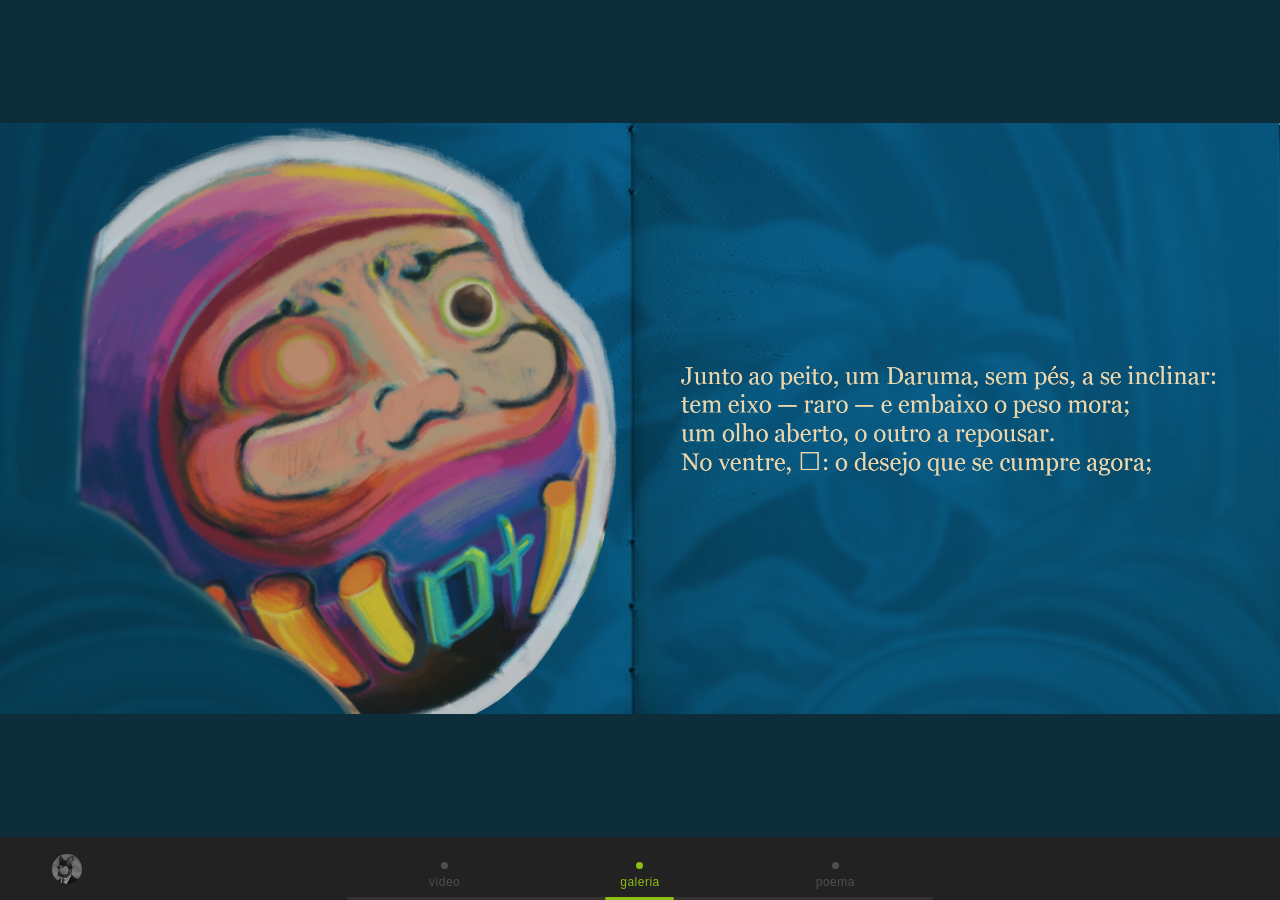
==== galeria.html @ b9b59069 "fix: corrige tamanho e rotação dos slides inteiro (frente e verso) na galeria Co-authored-by: Copilo" ====
<!DOCTYPE html>
<html lang="pt-BR">
<head>
  <meta charset="UTF-8">
  <meta name="viewport" content="width=device-width, initial-scale=1, viewport-fit=cover">
  <meta http-equiv="Content-Security-Policy"
        content="default-src 'self';
                 script-src 'self';
                 style-src 'self' https://fonts.googleapis.com;
                 font-src https://fonts.gstatic.com;
                 img-src 'self' data:;
                 frame-src https://player.vimeo.com;
                 connect-src 'none';">
  <link rel="preconnect" href="https://fonts.googleapis.com">
  <link rel="preconnect" href="https://fonts.gstatic.com" crossorigin>
  <link href="https://fonts.googleapis.com/css2?family=EB+Garamond:ital,wght@0,400;0,600;1,400&family=Inter&family=Istok+Web&display=swap" rel="stylesheet">
  <link rel="stylesheet" href="css/style.css">
  <title>galeria — follow.white.rabbit</title>
  <meta property="og:type" content="website">
  <meta property="og:site_name" content="follow.white.rabbit">
  <meta property="og:title" content="follow.white.rabbit">
  <meta property="og:description" content="Tatuagens de Dyogo Viana — @follow.white.rabbit">
  <meta property="og:url" content="https://dyogoviana.github.io/follow.white.rabbit/">
  <meta property="og:image" content="https://dyogoviana.github.io/follow.white.rabbit/assets/img/logo-coelho.png">
  <meta property="og:image:alt" content="Logo follow.white.rabbit">
  <meta name="twitter:card" content="summary">
  <meta name="twitter:title" content="follow.white.rabbit">
  <meta name="twitter:description" content="Tatuagens de Dyogo Viana — @follow.white.rabbit">
  <meta name="twitter:image" content="https://dyogoviana.github.io/follow.white.rabbit/assets/img/logo-coelho.png">
</head>
<body data-page="galeria">
  <nav id="bottombar" aria-label="Navegação principal">
    <a class="nav-logo" href="index.html" aria-label="Início — follow.white.rabbit">
      <img src="assets/img/logo-coelho.png" alt="" width="30" height="30">
    </a>
    <ul class="nav-menu">
      <li class="nav-item" data-page="video"><a href="video.html" aria-label="Ir para vídeo"><span class="dot" aria-hidden="true"></span><span class="label">video</span></a></li>
      <li class="nav-item" data-page="galeria"><a href="galeria.html" aria-label="Ir para galeria"><span class="dot" aria-hidden="true"></span><span class="label">galeria</span></a></li>
      <li class="nav-item" data-page="poema"><a href="poema.html" aria-label="Ir para poema"><span class="dot" aria-hidden="true"></span><span class="label">poema</span></a></li>
    </ul>
    <div class="nav-rail" aria-hidden="true"><div class="nav-thumb" id="navThumb"></div></div>
  </nav>

  <main>
    <div class="gallery-carousel" id="galleryCarousel" role="region" aria-label="Galeria de imagens" aria-live="polite">
      <figure class="gallery-slide" aria-label="Imagem 1 de 9">
        <img class="gallery-img" src="assets/img/2-Daruma.png" alt="Daruma — tattoo por Dyogo Viana" loading="eager" width="900" height="1200" decoding="async" draggable="false">
        <figcaption class="gallery-text sr-only">
          <p>Junto ao peito, um Daruma, sem pés, a se inclinar:<br>tem eixo — raro — e embaixo o peso mora;<br>um olho aberto, o outro a repousar.<br>No ventre, 叶: o desejo que se cumpre agora;</p>
        </figcaption>
      </figure>

      <figure class="gallery-slide" aria-label="Imagem 2 de 9">
        <img class="gallery-img" src="assets/img/3-Mar.png" alt="Mar — tattoo por Dyogo Viana" loading="lazy" width="900" height="1200" decoding="async" draggable="false">
        <figcaption class="gallery-text sr-only">
          <p>debaixo, o mar faz de cada gesto uma espiral,<br>
          e nada é à toa, mesmo sem saber a hora.<br>
          Há desenho no que ninguém decifrou, e é sinal;<br>
          o futuro, que não controlo, atravesso, leve,<br>
          e o mar segue inteiro, sereno e natural.</p>
        </figcaption>
      </figure>

      <figure class="gallery-slide" aria-label="Imagem 3 de 9">
        <img class="gallery-img" src="assets/img/4-Arabescos.png" alt="Arabescos — tattoo por Dyogo Viana" loading="lazy" width="900" height="1200" decoding="async" draggable="false">
        <figcaption class="gallery-text sr-only">
          <p>Em volta, duas notas num arabesco breve:<br>
          duas cores, uma forma, e o compasso — meu — se expressa;<br>
          juntas, o que bate no peito, em curva, se escreve.</p>
        </figcaption>
      </figure>

      <figure class="gallery-slide" aria-label="Imagem 4 de 9">
        <img class="gallery-img" src="assets/img/5-Fio_da_Ariadne.png" alt="Fio da Ariadne — tattoo por Dyogo Viana" loading="lazy" width="900" height="1200" decoding="async" draggable="false">
        <figcaption class="gallery-text sr-only">
          <p>Na base, ouro em círculos dentro de círculos; o fio começa,<br>
          dá voltas, segue até a luz, só o próximo metro alcança;<br>
          o metro basta, e o resto vem sem pressa.</p>
        </figcaption>
      </figure>

      <figure class="gallery-slide" aria-label="Imagem 5 de 9">
        <img class="gallery-img" src="assets/img/6-Flor.png" alt="Flor — tattoo por Dyogo Viana" loading="lazy" width="900" height="1200" decoding="async" draggable="false">
        <figcaption class="gallery-text sr-only">
          <p>Do lado de fora, onde o dia chega primeiro, a flor avança:<br>
          setembro: primavera — e tudo abre para o dia,<br>
          e a estação é minha, e é só esperança.</p>
        </figcaption>
      </figure>

      <figure class="gallery-slide" aria-label="Imagem 6 de 9">
        <img class="gallery-img" src="assets/img/7-Luz.png" alt="Luz — tattoo por Dyogo Viana" loading="lazy" width="900" height="1200" decoding="async" draggable="false">
        <figcaption class="gallery-text sr-only">
          <p>A luz não some: fica pequena, e é ela que me guia;<br>
          num lado, noite e um ponto aceso; no outro, o céu aberto;<br>
          os dois juntos, e a mesma luz, acesa por si, em harmonia.</p>
        </figcaption>
      </figure>

      <figure class="gallery-slide" aria-label="Imagem 7 de 9">
        <img class="gallery-img" src="assets/img/8-Circulo.png" alt="Círculo — tattoo por Dyogo Viana" loading="lazy" width="900" height="1200" decoding="async" draggable="false">
        <figcaption class="gallery-text sr-only">
          <p>Por inteiro, o braço é um círculo, e o que desce sobe, por certo;<br>
          sem começo, sem ponta, a curva que se fecha em si:<br>
          nada falta, nada sobra, e tudo soa em concerto.<br>
          E, de volta ao começo, estou aqui.</p>
        </figcaption>
      </figure>

      <figure class="gallery-slide gallery-slide--rot" aria-label="Imagem 8 de 9">
        <img class="gallery-img" src="assets/img/9 - inteiro-frente.png"
             alt="Inteiro — frente — tattoo por Dyogo Viana" loading="lazy" width="1125" height="2436"
             decoding="async" draggable="false">
      </figure>
      <figure class="gallery-slide gallery-slide--rot" aria-label="Imagem 9 de 9">
        <img class="gallery-img" src="assets/img/10 - inteiro-verso.png"
             alt="Inteiro — verso — tattoo por Dyogo Viana" loading="lazy" width="1125" height="2436"
             decoding="async" draggable="false">
      </figure>

    </div>
  </main>

  <script src="js/main.js"></script>
</body>
</html>
---- css/style.css ----
/* ─── TOKENS ─────────────────────────────────────────────────────────────── */
:root {
  --c-bg-light: #D9D9D9;
  --c-bg-dark: #222222;
  --c-title: #18191A;
  --c-nav-label: #4F4F4F;
  --c-nav-rail: #353233;
  --c-poem-hero: #F0E7E2;
  --c-poem-mid: #828282;
  --c-poem-far: #BDBDBD;
  --c-watermark: rgba(189, 189, 189, 0.42);
  --c-galeria-accent: #8BBF12;
  --c-galeria-bg: #D9D9D9;
  --nav-h: 63px;

  --font-ui: 'Istok Web', sans-serif;
  --font-nav: 'Inter', sans-serif;
  --font-poem: 'EB Garamond', Georgia, serif;

  --title-size: clamp(28px, 6vw, 64px);
  --touch-min: 44px;
  --transition: 0.25s ease;
}

/* ─── RESET ─────────────────────────────────────────────────────────────── */
*, *::before, *::after {
  box-sizing: border-box;
  margin: 0;
  padding: 0;
}

html, body {
  height: 100%;
  overflow: hidden;
}

body {
  display: block;
  font-family: var(--font-ui);
  background: var(--c-bg-light);
  padding-left: env(safe-area-inset-left, 0px);
  padding-right: env(safe-area-inset-right, 0px);
}

img {
  max-width: 100%;
  display: block;
}

main {
  position: fixed;
  inset: 0 0 var(--nav-h) 0;
  overflow: hidden;
}

#bottombar {
  position: fixed;
  left: 0;
  right: 0;
  bottom: 0;
  height: var(--nav-h);
  display: flex;
  flex-direction: column;
  justify-content: flex-end;
  z-index: 10;
  background: transparent;
  padding-bottom: env(safe-area-inset-bottom, 0px);
}

.nav-logo {
  position: absolute;
  left: 0;
  top: 0;
  bottom: 0;
  width: clamp(64px, 15.6vw, 133px);
  display: flex;
  align-items: center;
  justify-content: center;
  min-width: var(--touch-min);
  min-height: var(--touch-min);
  text-decoration: none;
  z-index: 2;
  overflow: hidden;
}

.nav-logo img {
  width: 30px;
  height: 30px;
  display: block;
  border-radius: 50%;
  filter: grayscale(1) opacity(0.55);
  transition: filter var(--transition), opacity var(--transition), transform var(--transition);
}

.nav-logo:hover img,
.nav-logo:focus-visible img,
.nav-logo:active img {
  filter: none;
  opacity: 1;
}

.nav-menu {
  list-style: none;
  display: flex;
  flex-direction: row;
  justify-content: space-around;
  align-items: flex-end;
  width: 586px;
  max-width: calc(100% - 2 * clamp(64px, 15.6vw, 133px));
  margin: 0 auto;
  padding: 0;
  flex: 1;
}

.nav-item {
  flex: 1 1 0;
}

.nav-item a,
.nav-item a:link,
.nav-item a:visited {
  display: flex;
  flex-direction: column;
  align-items: center;
  justify-content: flex-end;
  gap: 6px;
  min-height: var(--touch-min);
  min-width: var(--touch-min);
  text-decoration: none;
  color: #4F4F4F;
  padding: 8px 12px;
  transition: opacity var(--transition), color var(--transition);
}

.nav-item a:active {
  opacity: 0.6;
}

.nav-item.active a,
.nav-item.active a:visited {
  color: #8BBF12;
}

@media (hover: hover) {
  .nav-item a:hover {
    opacity: 0.75;
  }
}

.nav-item .label {
  font-family: var(--font-nav);
  font-size: 12px;
  color: #4F4F4F;
  font-weight: 400;
  letter-spacing: 0.04em;
  white-space: nowrap;
  writing-mode: horizontal-tb;
  transform: none;
}

.nav-item.active .label {
  color: #8BBF12;
  font-weight: 400;
}

.nav-item .dot {
  width: 7px;
  height: 7px;
  border-radius: 50%;
  background: #4F4F4F;
  transition: background var(--transition);
}

.nav-item.active .dot {
  background: #8BBF12;
}

.nav-item a:hover .dot,
.nav-item a:focus-visible .dot {
  background: #8BBF12;
}

.nav-item a:hover .label,
.nav-item a:focus-visible .label {
  color: #8BBF12;
}

.nav-item .dot,
.nav-item .label {
  transition: none;
}

.nav-logo:hover img,
.nav-logo:focus-visible img {
  filter: none;
  transform: scale(1.06);
}

.nav-rail {
  position: relative;
  width: 586px;
  max-width: 100%;
  height: 3px;
  background: #353233;
  border-radius: 50px;
  margin: 0 auto;
}

.nav-thumb {
  position: absolute;
  top: 0;
  left: 0;
  height: 3px;
  width: 69px;
  background: #8BBF12;
  border-radius: 50px;
  transition: transform var(--transition), opacity var(--transition);
  will-change: transform;
}

body[data-page="home"] .nav-thumb {
  opacity: 0;
}

.sr-only {
  position: absolute;
  width: 1px;
  height: 1px;
  padding: 0;
  margin: -1px;
  overflow: hidden;
  clip: rect(0 0 0 0);
  clip-path: inset(50%);
  white-space: nowrap;
  border: 0;
}

:focus-visible {
  outline: 2px solid #8BBF12;
  outline-offset: 2px;
}

body[data-page="home"] #bottombar {
  background: #D9D9D9;
}

body[data-page="video"] #bottombar,
body[data-page="galeria"] #bottombar,
body[data-page="poema"] #bottombar {
  background: #222222;
}

/* ─── HOME ───────────────────────────────────────────────────────────────── */
body[data-page="home"] {
  background: var(--c-bg-light);
}

body[data-page="home"] main {
  display: flex;
  align-items: center;
  justify-content: center;
  background: var(--c-bg-light);
}

.home-watermark {
  position: absolute;
  font-family: var(--font-ui);
  font-size: clamp(120px, 30vw, 260px);
  line-height: 1;
  color: var(--c-watermark);
  user-select: none;
  pointer-events: none;
  z-index: 0;
}

.home-title-wrap {
  position: relative;
  z-index: 1;
  margin: 0;
  font: inherit;
}

.home-title {
  display: inline-block;
  font-family: var(--font-ui);
  font-size: var(--title-size);
  color: var(--c-title);
  text-align: center;
  text-decoration: none;
  z-index: 1;
}

/* ─── VIDEO ──────────────────────────────────────────────────────────────── */
body[data-page="video"] {
  background: #000000;
}

body[data-page="video"] main {
  background: #000000;
  padding: 0;
  overflow: hidden;
}

.video-wrapper {
  position: absolute;
  inset: 0;
  background: #000000;
  overflow: hidden;
}

.video-wrapper iframe {
  position: absolute;
  top: 50%;
  left: 50%;
  transform: translate(-50%, -50%);
  border: 0;
  background: #000000;
}

/* ─── GALERIA ────────────────────────────────────────────────────────────── */
body[data-page="galeria"] {
  background: #0E2D3A;
  height: 100dvh;
  overflow: hidden;
}

body[data-page="galeria"] main {
  background: #0E2D3A;
  height: calc(100dvh - var(--nav-h));
  overflow: hidden;
  padding: 0;
}

.gallery-carousel {
  display: flex;
  width: 100%;
  height: 100%;
  overflow-x: auto;
  scroll-snap-type: x mandatory;
  -webkit-overflow-scrolling: touch;
  touch-action: pan-x;
  scrollbar-width: none;
}

.gallery-carousel::-webkit-scrollbar {
  display: none;
}

.gallery-slide {
  display: flex;
  align-items: center;
  justify-content: center;
  flex: 0 0 100%;
  width: 100%;
  height: 100%;
  scroll-snap-align: start;
  scroll-snap-stop: always;
  background: #0E2D3A;
}

.gallery-slide--rot {
  background: #064A6F;
  overflow: hidden;
}

.gallery-slide--rot .gallery-img {
  transform: rotate(90deg);
}

.gallery-img {
  max-width: 100%;
  max-height: 100%;
  width: auto;
  height: auto;
  object-fit: contain;
  display: block;
  -webkit-touch-callout: none;
  user-select: none;
  -webkit-user-select: none;
}

@media (orientation: landscape) {
  .gallery-slide--rot .gallery-img {
    max-width: none;
    max-height: none;
    object-fit: contain;
  }
}

@media (orientation: portrait) {
  body[data-page="galeria"].allow-portrait .gallery-slide--rot .gallery-img {
    max-width: 100%;
    max-height: 100%;
    object-fit: contain;
  }
}

body[data-page="galeria"] .gallery-text {
  position: absolute;
  width: 1px;
  height: 1px;
  padding: 0;
  margin: -1px;
  overflow: hidden;
  clip: rect(0 0 0 0);
  clip-path: inset(50%);
  white-space: nowrap;
  border: 0;
}

.gallery-text p {
  margin: 0;
}

/* ─── POEMA ──────────────────────────────────────────────────────────────── */
body[data-page="poema"] {
  background: #333333;
}

body[data-page="poema"] main {
  bottom: 0;
}

.poem-scroll {
  width: 100%;
  height: 100vh;
  min-height: 100vh;
  height: 100dvh;
  min-height: 100dvh;
  overflow-y: scroll;
  -webkit-overflow-scrolling: touch;
  touch-action: pan-y;
  overscroll-behavior-y: contain;
  scrollbar-width: none;
}

.poem-scroll::-webkit-scrollbar {
  display: none;
}

.poem-inner {
  display: flex;
  flex-direction: column;
  align-items: center;
  padding: 40vh clamp(1rem, 5vw, 3rem) 4rem;
  padding-top: 40dvh;
  gap: clamp(2rem, 6vh, 5rem);
}

.strophe {
  font-family: var(--font-poem);
  text-align: center;
  color: var(--c-poem-far);
  font-size: 7px;
  line-height: 1.55;
  max-width: min(560px, calc(100vw - 2rem));
  white-space: pre-wrap;
  transition: font-size 0.2s ease, color 0.2s ease;
  will-change: font-size, color;
}

.poem-inner > .strophe:last-of-type {
  background: #333333;
}

.poem-finale {
  display: flex;
  flex-direction: column;
  align-items: center;
  width: 100vw;
  margin-inline: calc(50% - 50vw);
  padding: clamp(2rem, 8vh, 6rem) 1rem;
  gap: clamp(2rem, 6vh, 5rem);
  padding-bottom: calc(63px + 2rem);
  background: transparent;
}

.finale-media {
  display: flex;
  flex-direction: row;
  width: 100%;
  background: #0E2D3A;
}

.finale-media img {
  flex: 1 1 50%;
  width: 50%;
  height: 70dvh;
  object-fit: contain;
  display: block;
}

.share-btn {
  min-width: var(--touch-min);
  min-height: var(--touch-min);
  padding: 0.75rem 1.25rem;
  border: 1px solid var(--c-poem-far);
  border-radius: 999px;
  background: transparent;
  color: var(--c-poem-hero);
  font: inherit;
  cursor: pointer;
  margin-top: clamp(3rem, 12vh, 8rem);
  margin-bottom: calc(env(safe-area-inset-bottom, 0px) + 10px);
  opacity: 0;
  transform: translateY(8px);
  transition: opacity 0.25s ease, transform 0.25s ease;
}

.share-btn.is-revealed,
.share-btn:focus-visible {
  opacity: 1;
  transform: translateY(0);
}

@media (max-width: 480px) {
  .nav-item a,
  .nav-item a:link,
  .nav-item a:visited {
    gap: 4px;
    padding: 6px clamp(2px, 1vw, 6px);
  }

  .nav-item .label {
    font-size: clamp(10px, 3vw, 12px);
  }
}

@media (orientation: portrait) {
  body[data-page="galeria"]:not(.allow-portrait) {
    position: fixed;
    top: 0;
    left: 0;
    width: 100vh;
    height: 100vw;
    transform-origin: top left;
    transform: rotate(90deg) translateY(-100%);
    overflow: hidden;
  }

  body[data-page="galeria"].allow-portrait {
    position: static;
    width: auto;
    height: auto;
    transform: none;
    overflow: visible;
  }

  body[data-page="galeria"].allow-portrait .gallery-slide--rot .gallery-img {
    transform: none;
  }

  .finale-media {
    flex-direction: column;
  }

  .finale-media img {
    width: 100%;
    height: 60dvh;
  }
}

.share-btn:hover,
.share-btn:focus-visible {
  background: #8BBF12;
  border-color: #8BBF12;
  color: #18191A;
}

@media (prefers-reduced-motion: reduce) {
  *, *::before, *::after {
    transition-duration: 0.01ms !important;
    animation-duration: 0.01ms !important;
    animation-iteration-count: 1 !important;
    scroll-behavior: auto !important;
  }
}
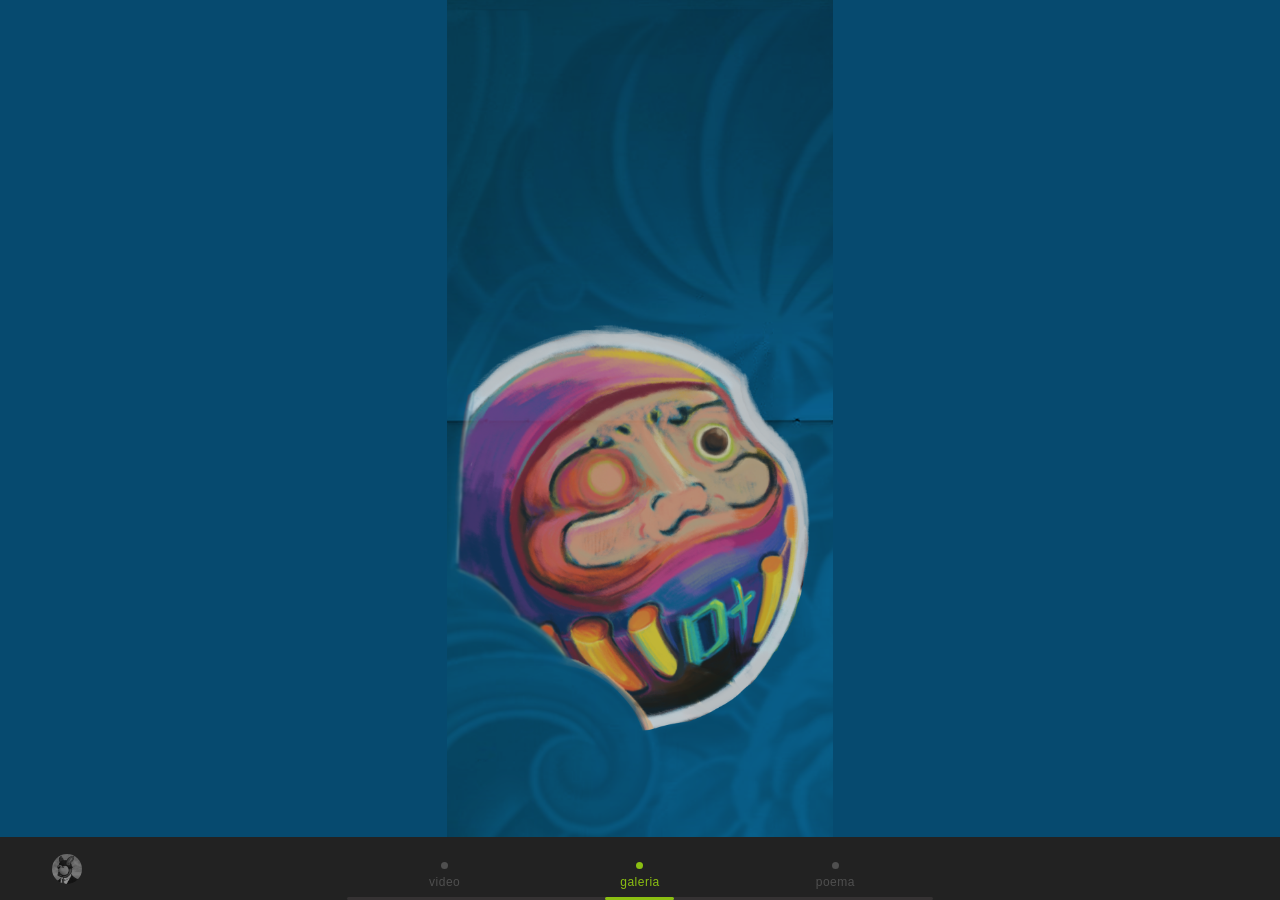
==== commit 61ed3096: "galeria v2: novos nomes de imagem, slide 10, nav consistente Co-authored-by: Copilot <223556219+Copi" ====
--- a/galeria.html
+++ b/galeria.html
@@ -43,15 +43,15 @@
 
   <main>
     <div class="gallery-carousel" id="galleryCarousel" role="region" aria-label="Galeria de imagens" aria-live="polite">
-      <figure class="gallery-slide" aria-label="Imagem 1 de 9">
-        <img class="gallery-img" src="assets/img/2-Daruma.png" alt="Daruma — tattoo por Dyogo Viana" loading="eager" width="900" height="1200" decoding="async" draggable="false">
+      <figure class="gallery-slide" aria-label="Imagem 1 de 10">
+        <img class="gallery-img" src="assets/img/01 - Daruma.png" alt="Daruma — tattoo por Dyogo Viana" loading="eager" width="900" height="1200" decoding="async" draggable="false">
         <figcaption class="gallery-text sr-only">
           <p>Junto ao peito, um Daruma, sem pés, a se inclinar:<br>tem eixo — raro — e embaixo o peso mora;<br>um olho aberto, o outro a repousar.<br>No ventre, 叶: o desejo que se cumpre agora;</p>
         </figcaption>
       </figure>
 
-      <figure class="gallery-slide" aria-label="Imagem 2 de 9">
-        <img class="gallery-img" src="assets/img/3-Mar.png" alt="Mar — tattoo por Dyogo Viana" loading="lazy" width="900" height="1200" decoding="async" draggable="false">
+      <figure class="gallery-slide" aria-label="Imagem 2 de 10">
+        <img class="gallery-img" src="assets/img/02 - Mar.png" alt="Mar — tattoo por Dyogo Viana" loading="lazy" width="900" height="1200" decoding="async" draggable="false">
         <figcaption class="gallery-text sr-only">
           <p>debaixo, o mar faz de cada gesto uma espiral,<br>
           e nada é à toa, mesmo sem saber a hora.<br>
@@ -61,8 +61,8 @@
         </figcaption>
       </figure>
 
-      <figure class="gallery-slide" aria-label="Imagem 3 de 9">
-        <img class="gallery-img" src="assets/img/4-Arabescos.png" alt="Arabescos — tattoo por Dyogo Viana" loading="lazy" width="900" height="1200" decoding="async" draggable="false">
+      <figure class="gallery-slide" aria-label="Imagem 3 de 10">
+        <img class="gallery-img" src="assets/img/03 - notas.png" alt="Notas — tattoo por Dyogo Viana" loading="lazy" width="900" height="1200" decoding="async" draggable="false">
         <figcaption class="gallery-text sr-only">
           <p>Em volta, duas notas num arabesco breve:<br>
           duas cores, uma forma, e o compasso — meu — se expressa;<br>
@@ -70,8 +70,8 @@
         </figcaption>
       </figure>
 
-      <figure class="gallery-slide" aria-label="Imagem 4 de 9">
-        <img class="gallery-img" src="assets/img/5-Fio_da_Ariadne.png" alt="Fio da Ariadne — tattoo por Dyogo Viana" loading="lazy" width="900" height="1200" decoding="async" draggable="false">
+      <figure class="gallery-slide" aria-label="Imagem 4 de 10">
+        <img class="gallery-img" src="assets/img/04 - Fio da Ariadne_.png" alt="Fio da Ariadne — tattoo por Dyogo Viana" loading="lazy" width="900" height="1200" decoding="async" draggable="false">
         <figcaption class="gallery-text sr-only">
           <p>Na base, ouro em círculos dentro de círculos; o fio começa,<br>
           dá voltas, segue até a luz, só o próximo metro alcança;<br>
@@ -79,8 +79,8 @@
         </figcaption>
       </figure>
 
-      <figure class="gallery-slide" aria-label="Imagem 5 de 9">
-        <img class="gallery-img" src="assets/img/6-Flor.png" alt="Flor — tattoo por Dyogo Viana" loading="lazy" width="900" height="1200" decoding="async" draggable="false">
+      <figure class="gallery-slide" aria-label="Imagem 5 de 10">
+        <img class="gallery-img" src="assets/img/05 - Flor.png" alt="Flor — tattoo por Dyogo Viana" loading="lazy" width="900" height="1200" decoding="async" draggable="false">
         <figcaption class="gallery-text sr-only">
           <p>Do lado de fora, onde o dia chega primeiro, a flor avança:<br>
           setembro: primavera — e tudo abre para o dia,<br>
@@ -88,8 +88,8 @@
         </figcaption>
       </figure>
 
-      <figure class="gallery-slide" aria-label="Imagem 6 de 9">
-        <img class="gallery-img" src="assets/img/7-Luz.png" alt="Luz — tattoo por Dyogo Viana" loading="lazy" width="900" height="1200" decoding="async" draggable="false">
+      <figure class="gallery-slide" aria-label="Imagem 6 de 10">
+        <img class="gallery-img" src="assets/img/06 - Luz.png" alt="Luz — tattoo por Dyogo Viana" loading="lazy" width="900" height="1200" decoding="async" draggable="false">
         <figcaption class="gallery-text sr-only">
           <p>A luz não some: fica pequena, e é ela que me guia;<br>
           num lado, noite e um ponto aceso; no outro, o céu aberto;<br>
@@ -97,8 +97,8 @@
         </figcaption>
       </figure>
 
-      <figure class="gallery-slide" aria-label="Imagem 7 de 9">
-        <img class="gallery-img" src="assets/img/8-Circulo.png" alt="Círculo — tattoo por Dyogo Viana" loading="lazy" width="900" height="1200" decoding="async" draggable="false">
+      <figure class="gallery-slide" aria-label="Imagem 7 de 10">
+        <img class="gallery-img" src="assets/img/07 - circulo.png" alt="Círculo — tattoo por Dyogo Viana" loading="lazy" width="900" height="1200" decoding="async" draggable="false">
         <figcaption class="gallery-text sr-only">
           <p>Por inteiro, o braço é um círculo, e o que desce sobe, por certo;<br>
           sem começo, sem ponta, a curva que se fecha em si:<br>
@@ -107,14 +107,20 @@
         </figcaption>
       </figure>
 
-      <figure class="gallery-slide gallery-slide--rot" aria-label="Imagem 8 de 9">
-        <img class="gallery-img" src="assets/img/9 - inteiro-frente.png"
+      <figure class="gallery-slide gallery-slide--rot" aria-label="Imagem 8 de 10">
+        <img class="gallery-img" src="assets/img/08 - imagem frente.png"
              alt="Inteiro — frente — tattoo por Dyogo Viana" loading="lazy" width="1125" height="2436"
              decoding="async" draggable="false">
       </figure>
-      <figure class="gallery-slide gallery-slide--rot" aria-label="Imagem 9 de 9">
-        <img class="gallery-img" src="assets/img/10 - inteiro-verso.png"
+      <figure class="gallery-slide gallery-slide--rot" aria-label="Imagem 9 de 10">
+        <img class="gallery-img" src="assets/img/09 - imagem verso.png"
              alt="Inteiro — verso — tattoo por Dyogo Viana" loading="lazy" width="1125" height="2436"
+             decoding="async" draggable="false">
+      </figure>
+
+      <figure class="gallery-slide" aria-label="Imagem 10 de 10">
+        <img class="gallery-img" src="assets/img/ultima_imagem.png"
+             alt="Última imagem — tattoo por Dyogo Viana" loading="lazy" width="1125" height="2436"
              decoding="async" draggable="false">
       </figure>
 
--- a/css/style.css
+++ b/css/style.css
@@ -319,13 +319,13 @@
 
 /* ─── GALERIA ────────────────────────────────────────────────────────────── */
 body[data-page="galeria"] {
-  background: #0E2D3A;
+  background: #064A6F;
   height: 100dvh;
   overflow: hidden;
 }
 
 body[data-page="galeria"] main {
-  background: #0E2D3A;
+  background: #064A6F;
   height: calc(100dvh - var(--nav-h));
   overflow: hidden;
   padding: 0;
@@ -350,21 +350,20 @@
   display: flex;
   align-items: center;
   justify-content: center;
+  background: #064A6F;
   flex: 0 0 100%;
   width: 100%;
   height: 100%;
   scroll-snap-align: start;
   scroll-snap-stop: always;
-  background: #0E2D3A;
 }
 
 .gallery-slide--rot {
-  background: #064A6F;
   overflow: hidden;
 }
 
 .gallery-slide--rot .gallery-img {
-  transform: rotate(90deg);
+  transform: rotate(-90deg);
 }
 
 .gallery-img {
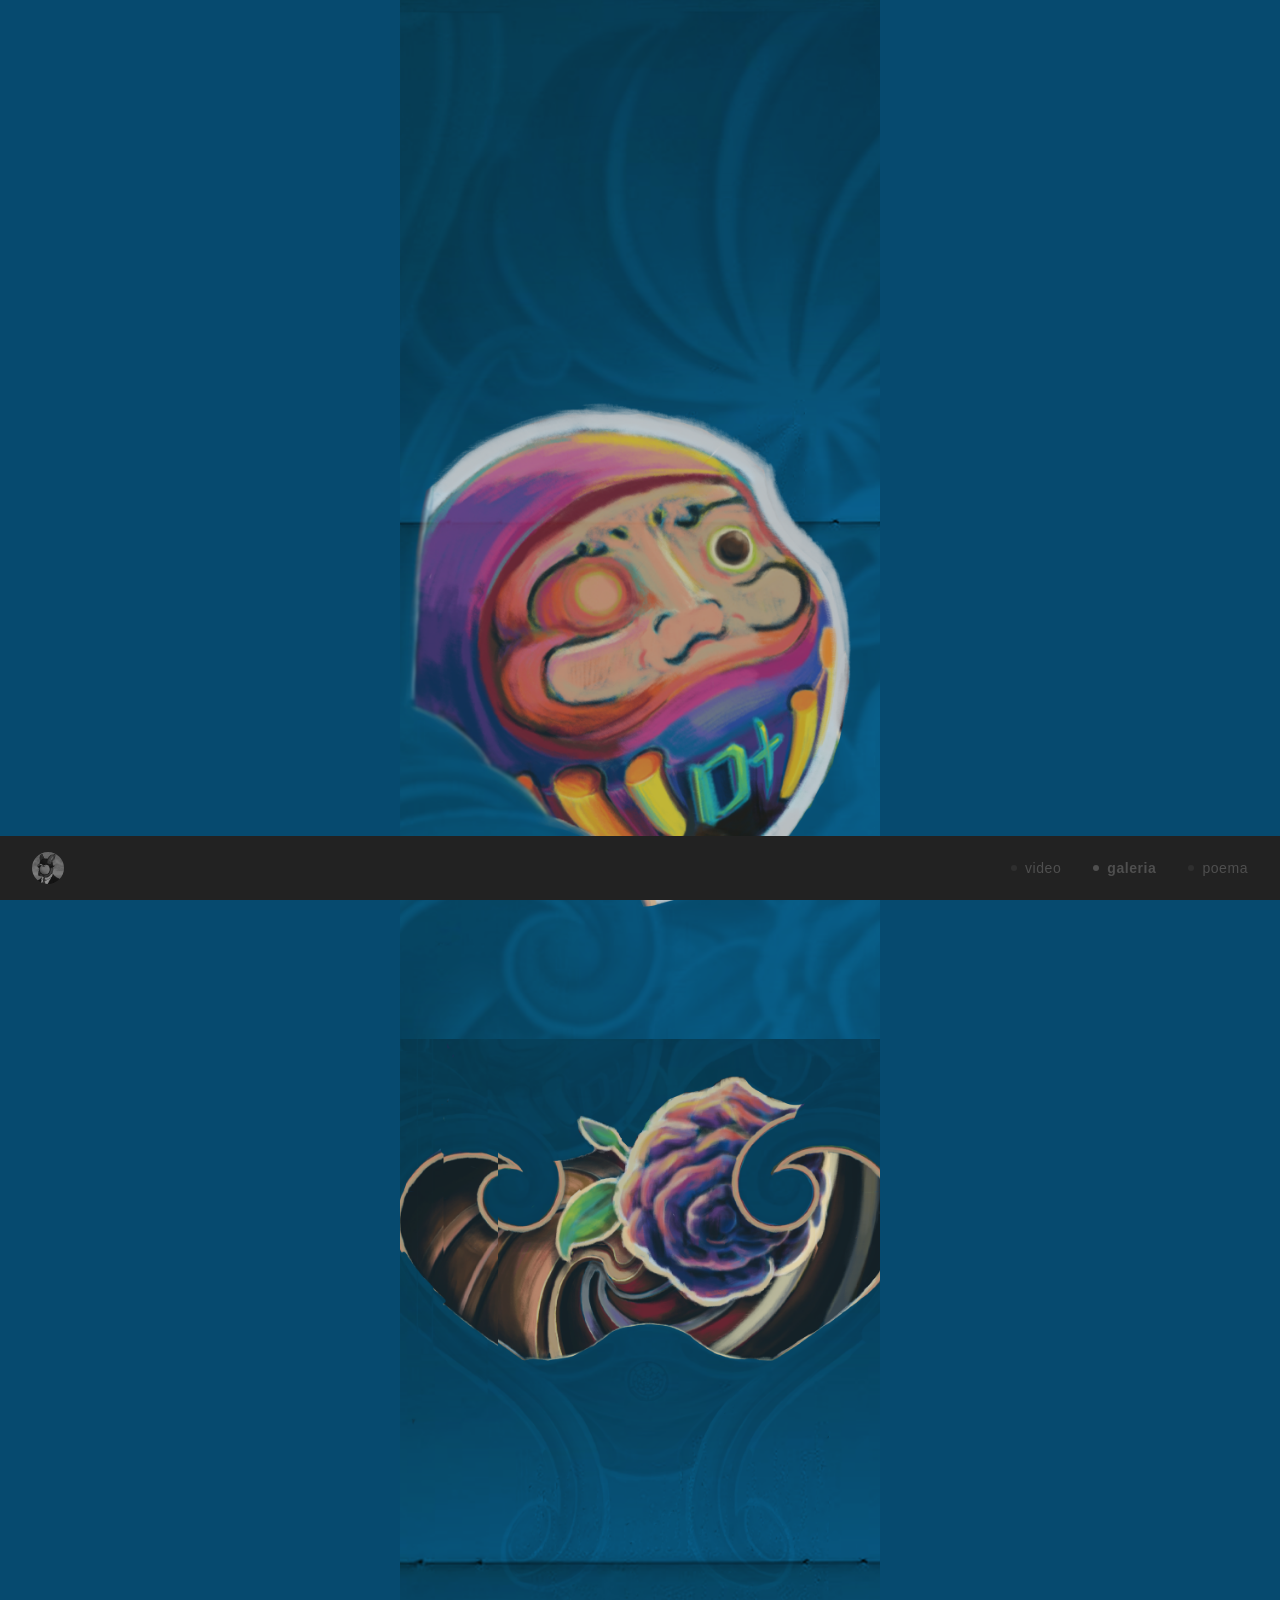
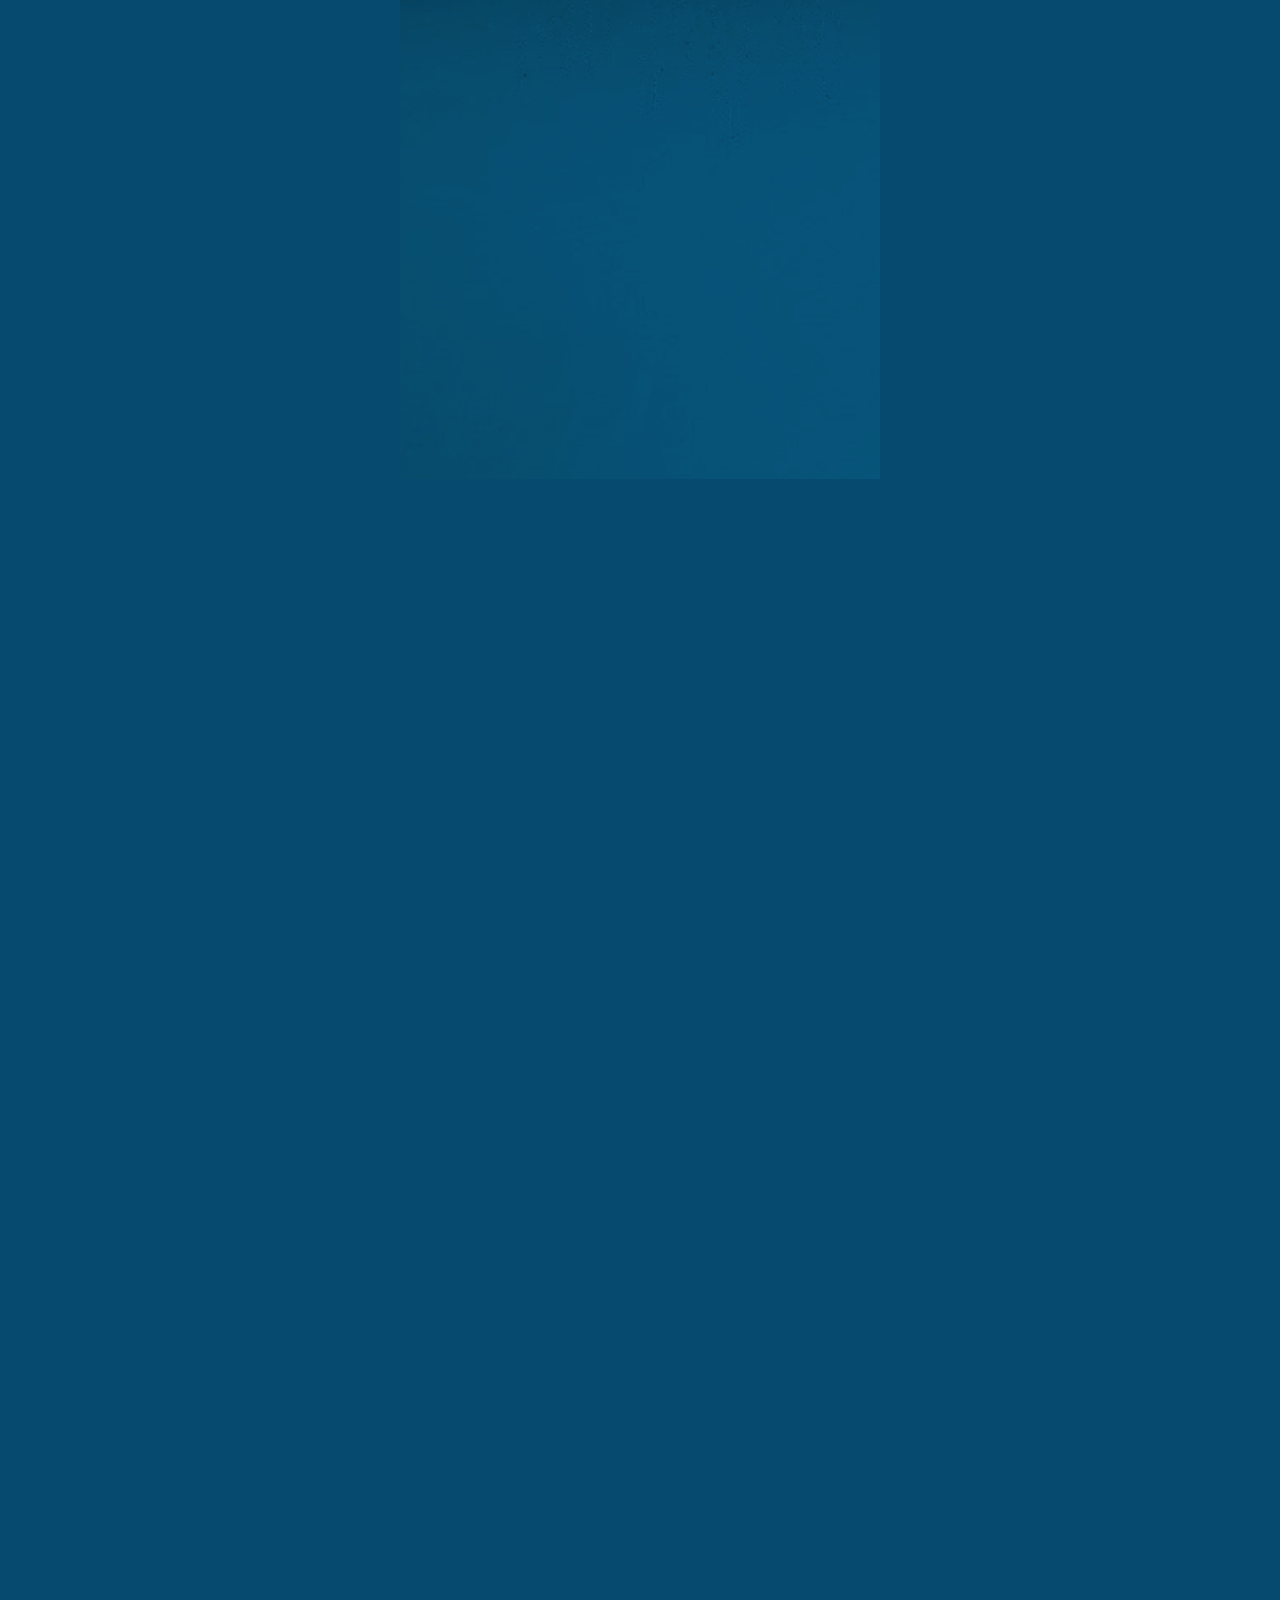
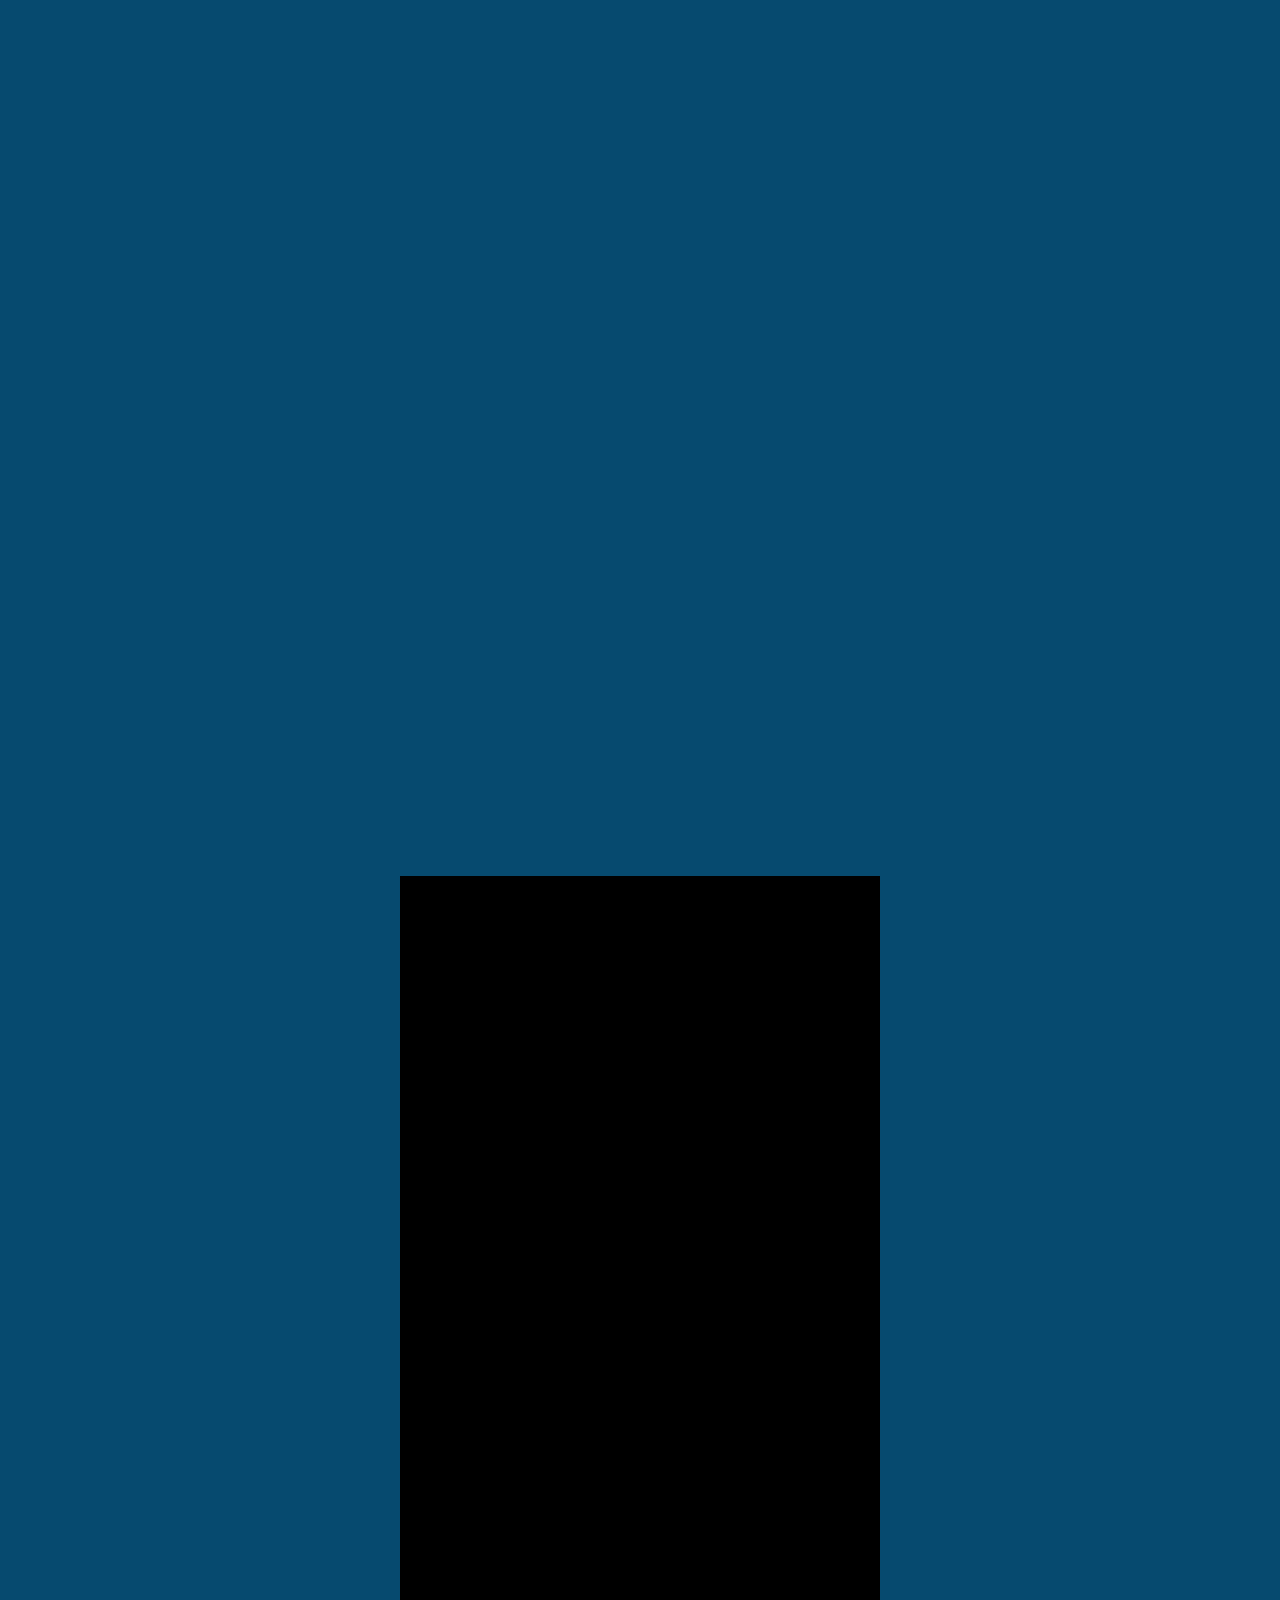
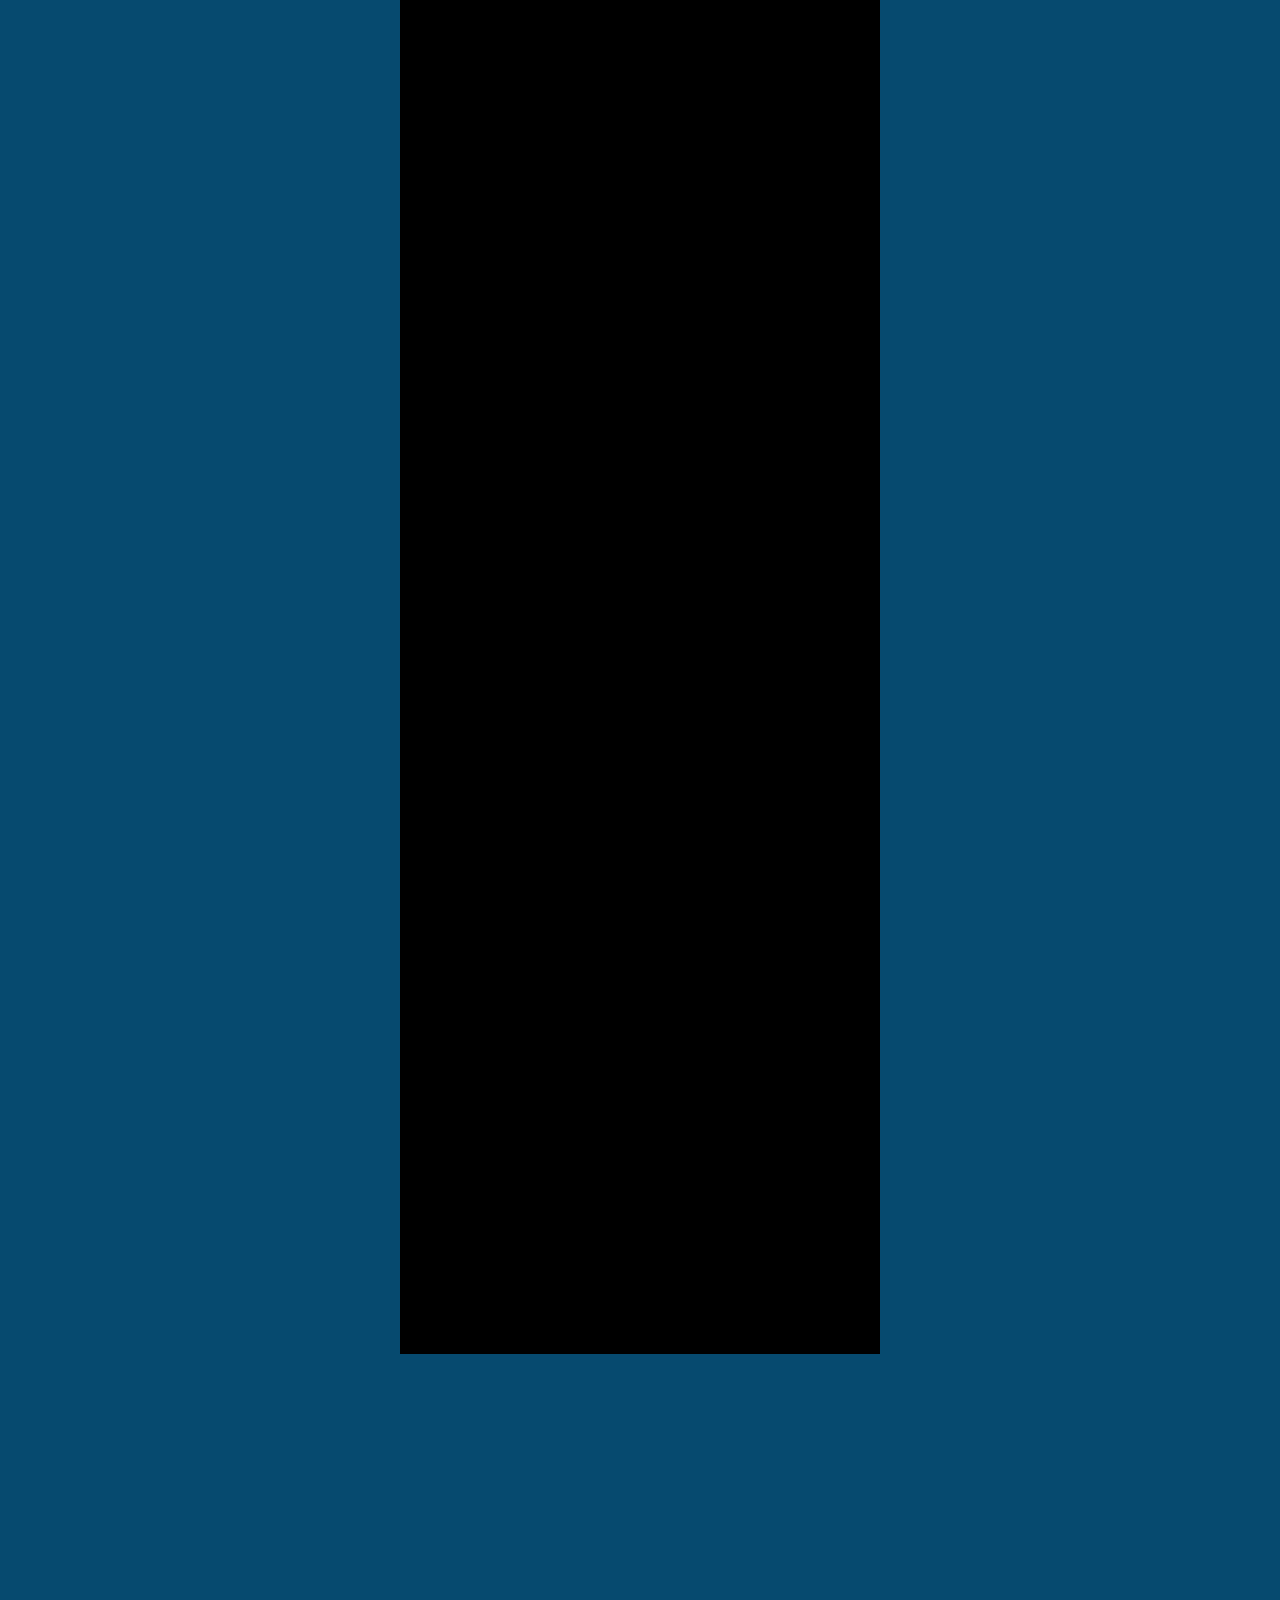
==== commit 1335ba6d: "v2: layout vertical, mobile-first, imagens sem texto, slide 10 Co-authored-by: Copilot <223556219+Co" ====
--- a/galeria.html
+++ b/galeria.html
@@ -29,20 +29,34 @@
   <meta name="twitter:image" content="https://dyogoviana.github.io/follow.white.rabbit/assets/img/logo-coelho.png">
 </head>
 <body data-page="galeria">
-  <nav id="bottombar" aria-label="Navegação principal">
+  <nav id="nav" aria-label="Navegação principal">
     <a class="nav-logo" href="index.html" aria-label="Início — follow.white.rabbit">
-      <img src="assets/img/logo-coelho.png" alt="" width="30" height="30">
+      <img src="assets/img/logo-coelho.png" alt="" width="40" height="40">
     </a>
     <ul class="nav-menu">
-      <li class="nav-item" data-page="video"><a href="video.html" aria-label="Ir para vídeo"><span class="dot" aria-hidden="true"></span><span class="label">video</span></a></li>
-      <li class="nav-item" data-page="galeria"><a href="galeria.html" aria-label="Ir para galeria"><span class="dot" aria-hidden="true"></span><span class="label">galeria</span></a></li>
-      <li class="nav-item" data-page="poema"><a href="poema.html" aria-label="Ir para poema"><span class="dot" aria-hidden="true"></span><span class="label">poema</span></a></li>
+      <li class="nav-item" data-page="video">
+        <a href="video.html" aria-label="Ir para vídeo">
+          <span class="nav-dot" aria-hidden="true"></span>
+          <span class="nav-label">video</span>
+        </a>
+      </li>
+      <li class="nav-item" data-page="galeria">
+        <a href="galeria.html" aria-label="Ir para galeria">
+          <span class="nav-dot" aria-hidden="true"></span>
+          <span class="nav-label">galeria</span>
+        </a>
+      </li>
+      <li class="nav-item" data-page="poema">
+        <a href="poema.html" aria-label="Ir para poema">
+          <span class="nav-dot" aria-hidden="true"></span>
+          <span class="nav-label">poema</span>
+        </a>
+      </li>
     </ul>
-    <div class="nav-rail" aria-hidden="true"><div class="nav-thumb" id="navThumb"></div></div>
   </nav>
 
   <main>
-    <div class="gallery-carousel" id="galleryCarousel" role="region" aria-label="Galeria de imagens" aria-live="polite">
+    <div class="gallery" id="gallery" role="region" aria-label="Galeria de imagens" aria-live="polite">
       <figure class="gallery-slide" aria-label="Imagem 1 de 10">
         <img class="gallery-img" src="assets/img/01 - Daruma.png" alt="Daruma — tattoo por Dyogo Viana" loading="eager" width="900" height="1200" decoding="async" draggable="false">
         <figcaption class="gallery-text sr-only">
@@ -107,12 +121,12 @@
         </figcaption>
       </figure>
 
-      <figure class="gallery-slide gallery-slide--rot" aria-label="Imagem 8 de 10">
+      <figure class="gallery-slide gallery-slide--wide" aria-label="Imagem 8 de 10">
         <img class="gallery-img" src="assets/img/08 - imagem frente.png"
              alt="Inteiro — frente — tattoo por Dyogo Viana" loading="lazy" width="1125" height="2436"
              decoding="async" draggable="false">
       </figure>
-      <figure class="gallery-slide gallery-slide--rot" aria-label="Imagem 9 de 10">
+      <figure class="gallery-slide gallery-slide--wide" aria-label="Imagem 9 de 10">
         <img class="gallery-img" src="assets/img/09 - imagem verso.png"
              alt="Inteiro — verso — tattoo por Dyogo Viana" loading="lazy" width="1125" height="2436"
              decoding="async" draggable="false">
--- a/css/style.css
+++ b/css/style.css
@@ -3,15 +3,14 @@
   --c-bg-light: #D9D9D9;
   --c-bg-dark: #222222;
   --c-title: #18191A;
-  --c-nav-label: #4F4F4F;
-  --c-nav-rail: #353233;
   --c-poem-hero: #F0E7E2;
   --c-poem-mid: #828282;
   --c-poem-far: #BDBDBD;
   --c-watermark: rgba(189, 189, 189, 0.42);
   --c-galeria-accent: #8BBF12;
   --c-galeria-bg: #D9D9D9;
-  --nav-h: 63px;
+  --nav-height: 56px;
+  --page-padding: 1rem;
 
   --font-ui: 'Istok Web', sans-serif;
   --font-nav: 'Inter', sans-serif;
@@ -20,6 +19,18 @@
   --title-size: clamp(28px, 6vw, 64px);
   --touch-min: 44px;
   --transition: 0.25s ease;
+}
+
+@media (min-width: 600px) {
+  :root {
+    --nav-height: 64px;
+  }
+}
+
+@media (min-width: 1024px) {
+  :root {
+    --page-padding: 2rem;
+  }
 }
 
 /* ─── RESET ─────────────────────────────────────────────────────────────── */
@@ -30,12 +41,13 @@
 }
 
 html, body {
-  height: 100%;
-  overflow: hidden;
+  min-height: 100%;
+  overflow-x: hidden;
 }
 
 body {
   display: block;
+  min-height: 100dvh;
   font-family: var(--font-ui);
   background: var(--c-bg-light);
   padding-left: env(safe-area-inset-left, 0px);
@@ -49,43 +61,36 @@
 
 main {
   position: fixed;
-  inset: 0 0 var(--nav-h) 0;
+  inset: 0 0 var(--nav-height) 0;
   overflow: hidden;
-}
-
-#bottombar {
+  padding-bottom: calc(var(--nav-height) + env(safe-area-inset-bottom, 0px));
+}
+
+/* ─── NAV ─── */
+#nav {
   position: fixed;
+  bottom: 0;
   left: 0;
   right: 0;
-  bottom: 0;
-  height: var(--nav-h);
-  display: flex;
-  flex-direction: column;
-  justify-content: flex-end;
-  z-index: 10;
-  background: transparent;
+  height: calc(var(--nav-height) + env(safe-area-inset-bottom, 0px));
+  display: flex;
+  align-items: center;
+  justify-content: space-between;
+  padding: 0 var(--page-padding);
   padding-bottom: env(safe-area-inset-bottom, 0px);
+  z-index: 100;
 }
 
 .nav-logo {
-  position: absolute;
-  left: 0;
-  top: 0;
-  bottom: 0;
-  width: clamp(64px, 15.6vw, 133px);
   display: flex;
   align-items: center;
   justify-content: center;
-  min-width: var(--touch-min);
-  min-height: var(--touch-min);
   text-decoration: none;
-  z-index: 2;
-  overflow: hidden;
 }
 
 .nav-logo img {
-  width: 30px;
-  height: 30px;
+  width: 32px;
+  height: 32px;
   display: block;
   border-radius: 50%;
   filter: grayscale(1) opacity(0.55);
@@ -101,125 +106,65 @@
 
 .nav-menu {
   list-style: none;
+  margin: 0;
+  padding: 0;
   display: flex;
   flex-direction: row;
-  justify-content: space-around;
-  align-items: flex-end;
-  width: 586px;
-  max-width: calc(100% - 2 * clamp(64px, 15.6vw, 133px));
-  margin: 0 auto;
-  padding: 0;
-  flex: 1;
-}
-
-.nav-item {
-  flex: 1 1 0;
-}
-
-.nav-item a,
-.nav-item a:link,
-.nav-item a:visited {
+  gap: 1.5rem;
+  align-items: center;
+}
+
+.nav-item a {
   display: flex;
   flex-direction: column;
   align-items: center;
-  justify-content: flex-end;
-  gap: 6px;
+  gap: 4px;
+  min-width: var(--touch-min);
   min-height: var(--touch-min);
-  min-width: var(--touch-min);
   text-decoration: none;
   color: #4F4F4F;
-  padding: 8px 12px;
-  transition: opacity var(--transition), color var(--transition);
-}
-
-.nav-item a:active {
-  opacity: 0.6;
-}
-
-.nav-item.active a,
-.nav-item.active a:visited {
-  color: #8BBF12;
-}
-
-@media (hover: hover) {
-  .nav-item a:hover {
-    opacity: 0.75;
-  }
-}
-
-.nav-item .label {
+  font-size: 0.75rem;
+  line-height: 1;
+}
+
+.nav-label {
   font-family: var(--font-nav);
-  font-size: 12px;
-  color: #4F4F4F;
   font-weight: 400;
   letter-spacing: 0.04em;
   white-space: nowrap;
-  writing-mode: horizontal-tb;
-  transform: none;
-}
-
-.nav-item.active .label {
-  color: #8BBF12;
-  font-weight: 400;
-}
-
-.nav-item .dot {
-  width: 7px;
-  height: 7px;
+}
+
+.nav-dot {
+  width: 6px;
+  height: 6px;
   border-radius: 50%;
-  background: #4F4F4F;
-  transition: background var(--transition);
-}
-
-.nav-item.active .dot {
-  background: #8BBF12;
-}
-
-.nav-item a:hover .dot,
-.nav-item a:focus-visible .dot {
-  background: #8BBF12;
-}
-
-.nav-item a:hover .label,
-.nav-item a:focus-visible .label {
-  color: #8BBF12;
-}
-
-.nav-item .dot,
-.nav-item .label {
-  transition: none;
-}
-
-.nav-logo:hover img,
-.nav-logo:focus-visible img {
-  filter: none;
-  transform: scale(1.06);
-}
-
-.nav-rail {
-  position: relative;
-  width: 586px;
-  max-width: 100%;
-  height: 3px;
-  background: #353233;
-  border-radius: 50px;
-  margin: 0 auto;
-}
-
-.nav-thumb {
-  position: absolute;
-  top: 0;
-  left: 0;
-  height: 3px;
-  width: 69px;
-  background: #8BBF12;
-  border-radius: 50px;
-  transition: transform var(--transition), opacity var(--transition);
-  will-change: transform;
-}
-
-body[data-page="home"] .nav-thumb {
-  opacity: 0;
+  background: currentColor;
+  opacity: 0.3;
+  transition: opacity 0.2s;
+}
+
+.nav-item[data-page] .nav-dot {
+  opacity: 0.3;
+}
+
+.nav-item.active .nav-dot {
+  opacity: 1;
+}
+
+.nav-item.active .nav-label {
+  font-weight: 600;
+}
+
+@media (min-width: 600px) {
+  .nav-menu {
+    gap: 2rem;
+  }
+
+  .nav-item a {
+    flex-direction: row;
+    gap: 8px;
+    font-size: 0.875rem;
+  }
 }
 
 .sr-only {
@@ -240,22 +185,22 @@
   outline-offset: 2px;
 }
 
-body[data-page="home"] #bottombar {
+body[data-page="index"] #nav {
   background: #D9D9D9;
 }
 
-body[data-page="video"] #bottombar,
-body[data-page="galeria"] #bottombar,
-body[data-page="poema"] #bottombar {
+body[data-page="video"] #nav,
+body[data-page="galeria"] #nav,
+body[data-page="poema"] #nav {
   background: #222222;
 }
 
 /* ─── HOME ───────────────────────────────────────────────────────────────── */
-body[data-page="home"] {
+body[data-page="index"] {
   background: var(--c-bg-light);
 }
 
-body[data-page="home"] main {
+body[data-page="index"] main {
   display: flex;
   align-items: center;
   justify-content: center;
@@ -320,77 +265,57 @@
 /* ─── GALERIA ────────────────────────────────────────────────────────────── */
 body[data-page="galeria"] {
   background: #064A6F;
-  height: 100dvh;
-  overflow: hidden;
+  height: auto;
+  min-height: 100dvh;
+  overflow-x: hidden;
+  overflow-y: auto;
 }
 
 body[data-page="galeria"] main {
+  position: static;
+  inset: auto;
+  height: auto;
+  min-height: 0;
   background: #064A6F;
-  height: calc(100dvh - var(--nav-h));
-  overflow: hidden;
-  padding: 0;
-}
-
-.gallery-carousel {
-  display: flex;
+  overflow: visible;
+  padding: 0;
+}
+
+.gallery {
+  display: flex;
+  flex-direction: column;
+  gap: 0;
+  padding-bottom: calc(var(--nav-height) + env(safe-area-inset-bottom, 0px));
   width: 100%;
-  height: 100%;
-  overflow-x: auto;
-  scroll-snap-type: x mandatory;
-  -webkit-overflow-scrolling: touch;
-  touch-action: pan-x;
-  scrollbar-width: none;
-}
-
-.gallery-carousel::-webkit-scrollbar {
-  display: none;
+  max-width: 600px;
+  margin: 0 auto;
 }
 
 .gallery-slide {
-  display: flex;
-  align-items: center;
-  justify-content: center;
-  background: #064A6F;
-  flex: 0 0 100%;
+  margin: 0;
+  padding: 0;
   width: 100%;
-  height: 100%;
-  scroll-snap-align: start;
-  scroll-snap-stop: always;
-}
-
-.gallery-slide--rot {
-  overflow: hidden;
-}
-
-.gallery-slide--rot .gallery-img {
-  transform: rotate(-90deg);
+  line-height: 0;
+}
+
+.gallery-slide--wide .gallery-img {
+  object-fit: contain;
+  background: #000000;
 }
 
 .gallery-img {
-  max-width: 100%;
-  max-height: 100%;
-  width: auto;
+  width: 100%;
   height: auto;
-  object-fit: contain;
   display: block;
-  -webkit-touch-callout: none;
+  object-fit: cover;
+  -webkit-user-drag: none;
   user-select: none;
   -webkit-user-select: none;
 }
 
-@media (orientation: landscape) {
-  .gallery-slide--rot .gallery-img {
-    max-width: none;
-    max-height: none;
-    object-fit: contain;
-  }
-}
-
-@media (orientation: portrait) {
-  body[data-page="galeria"].allow-portrait .gallery-slide--rot .gallery-img {
-    max-width: 100%;
-    max-height: 100%;
-    object-fit: contain;
+@media (min-width: 600px) {
+  .gallery {
+    max-width: 480px;
   }
 }
 
@@ -418,6 +343,7 @@
 
 body[data-page="poema"] main {
   bottom: 0;
+  padding-bottom: 0;
 }
 
 .poem-scroll {
@@ -470,7 +396,7 @@
   margin-inline: calc(50% - 50vw);
   padding: clamp(2rem, 8vh, 6rem) 1rem;
   gap: clamp(2rem, 6vh, 5rem);
-  padding-bottom: calc(63px + 2rem);
+  padding-bottom: calc(var(--nav-height) + env(safe-area-inset-bottom, 0px) + 2rem);
   background: transparent;
 }
 
@@ -512,43 +438,7 @@
   transform: translateY(0);
 }
 
-@media (max-width: 480px) {
-  .nav-item a,
-  .nav-item a:link,
-  .nav-item a:visited {
-    gap: 4px;
-    padding: 6px clamp(2px, 1vw, 6px);
-  }
-
-  .nav-item .label {
-    font-size: clamp(10px, 3vw, 12px);
-  }
-}
-
 @media (orientation: portrait) {
-  body[data-page="galeria"]:not(.allow-portrait) {
-    position: fixed;
-    top: 0;
-    left: 0;
-    width: 100vh;
-    height: 100vw;
-    transform-origin: top left;
-    transform: rotate(90deg) translateY(-100%);
-    overflow: hidden;
-  }
-
-  body[data-page="galeria"].allow-portrait {
-    position: static;
-    width: auto;
-    height: auto;
-    transform: none;
-    overflow: visible;
-  }
-
-  body[data-page="galeria"].allow-portrait .gallery-slide--rot .gallery-img {
-    transform: none;
-  }
-
   .finale-media {
     flex-direction: column;
   }
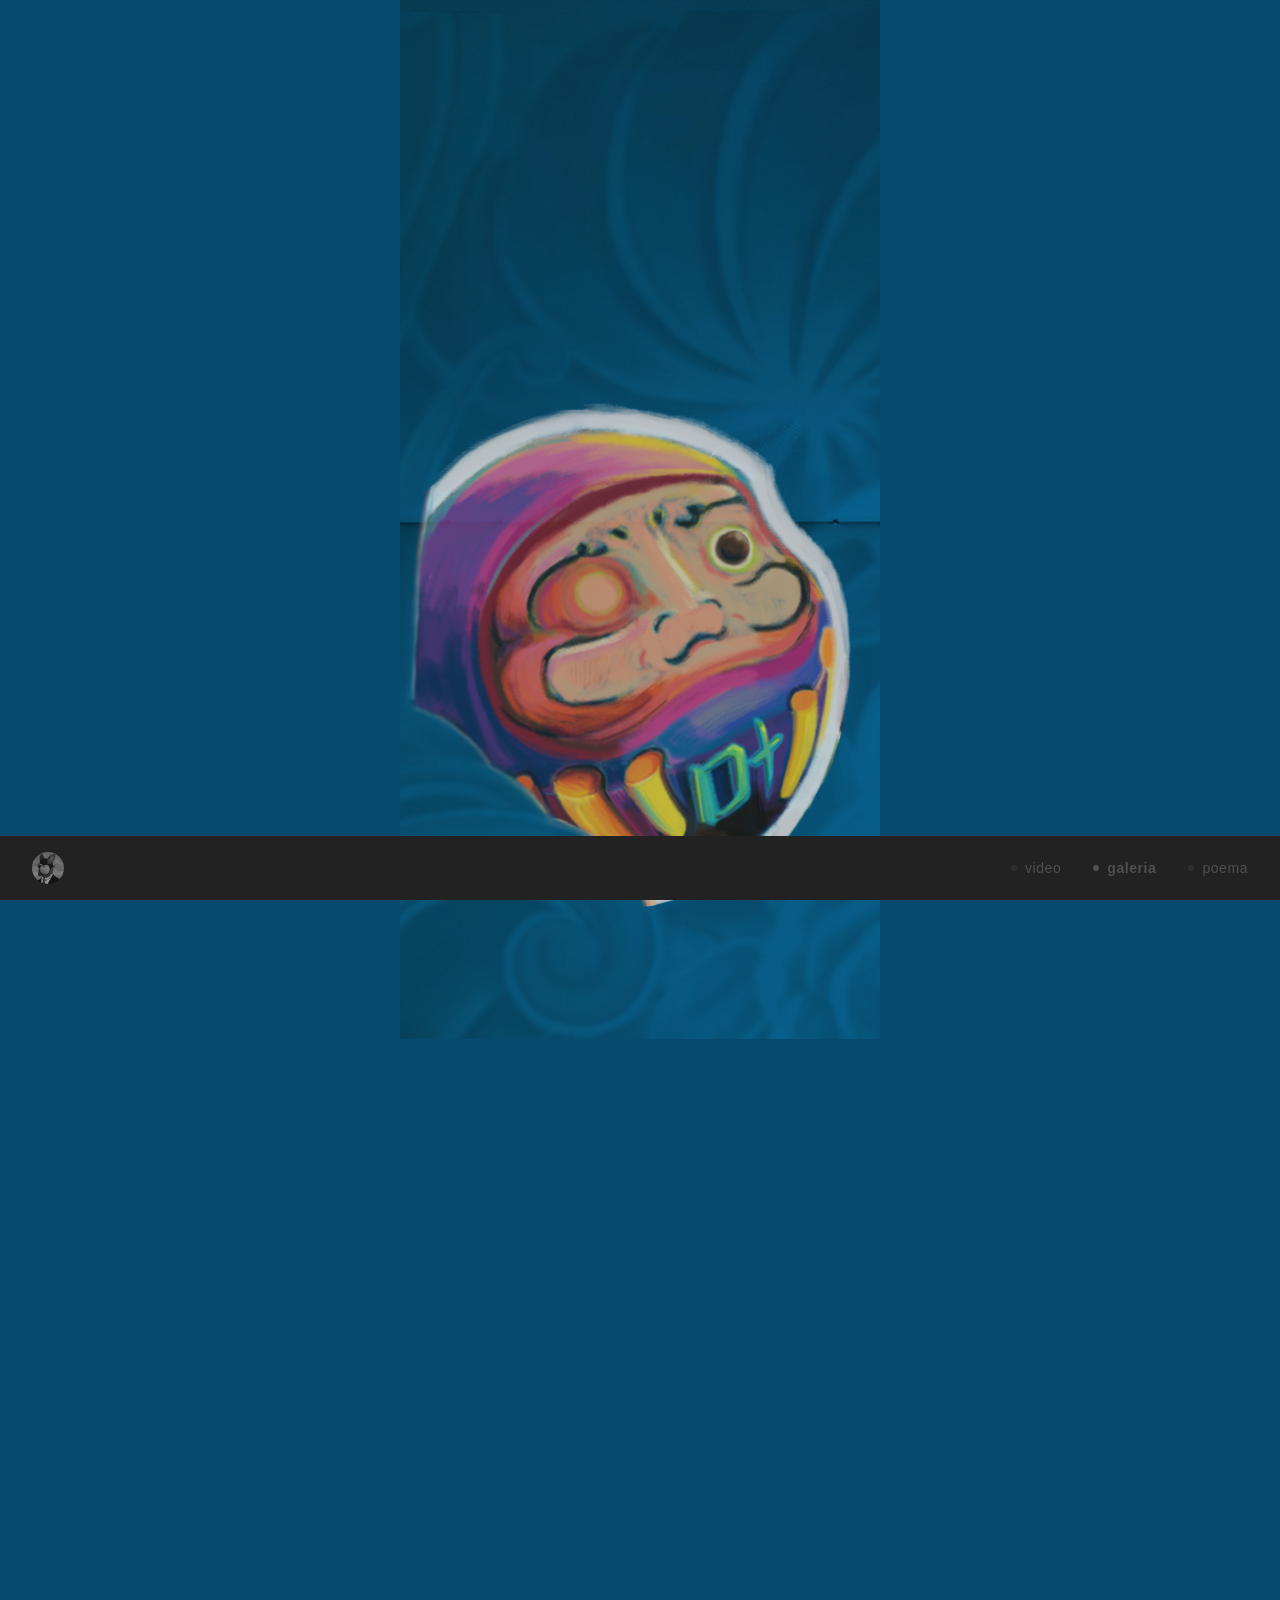
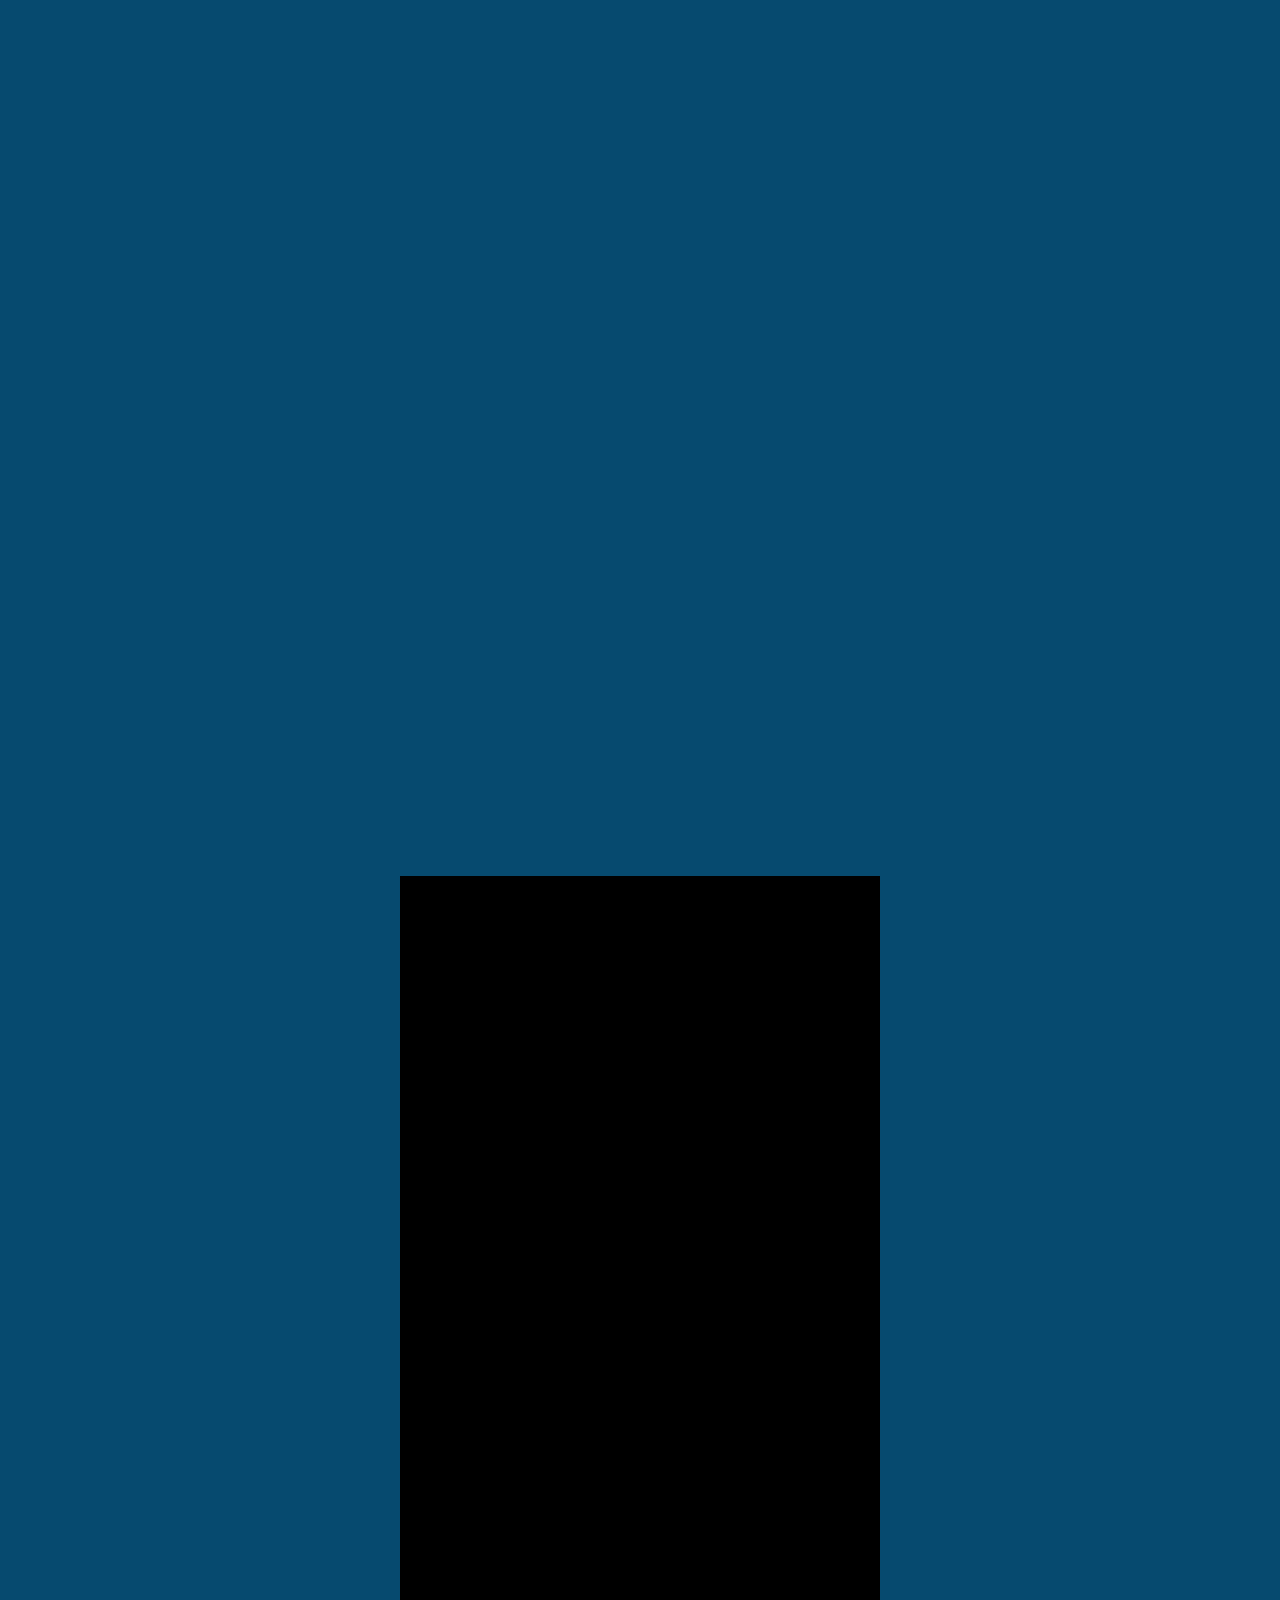
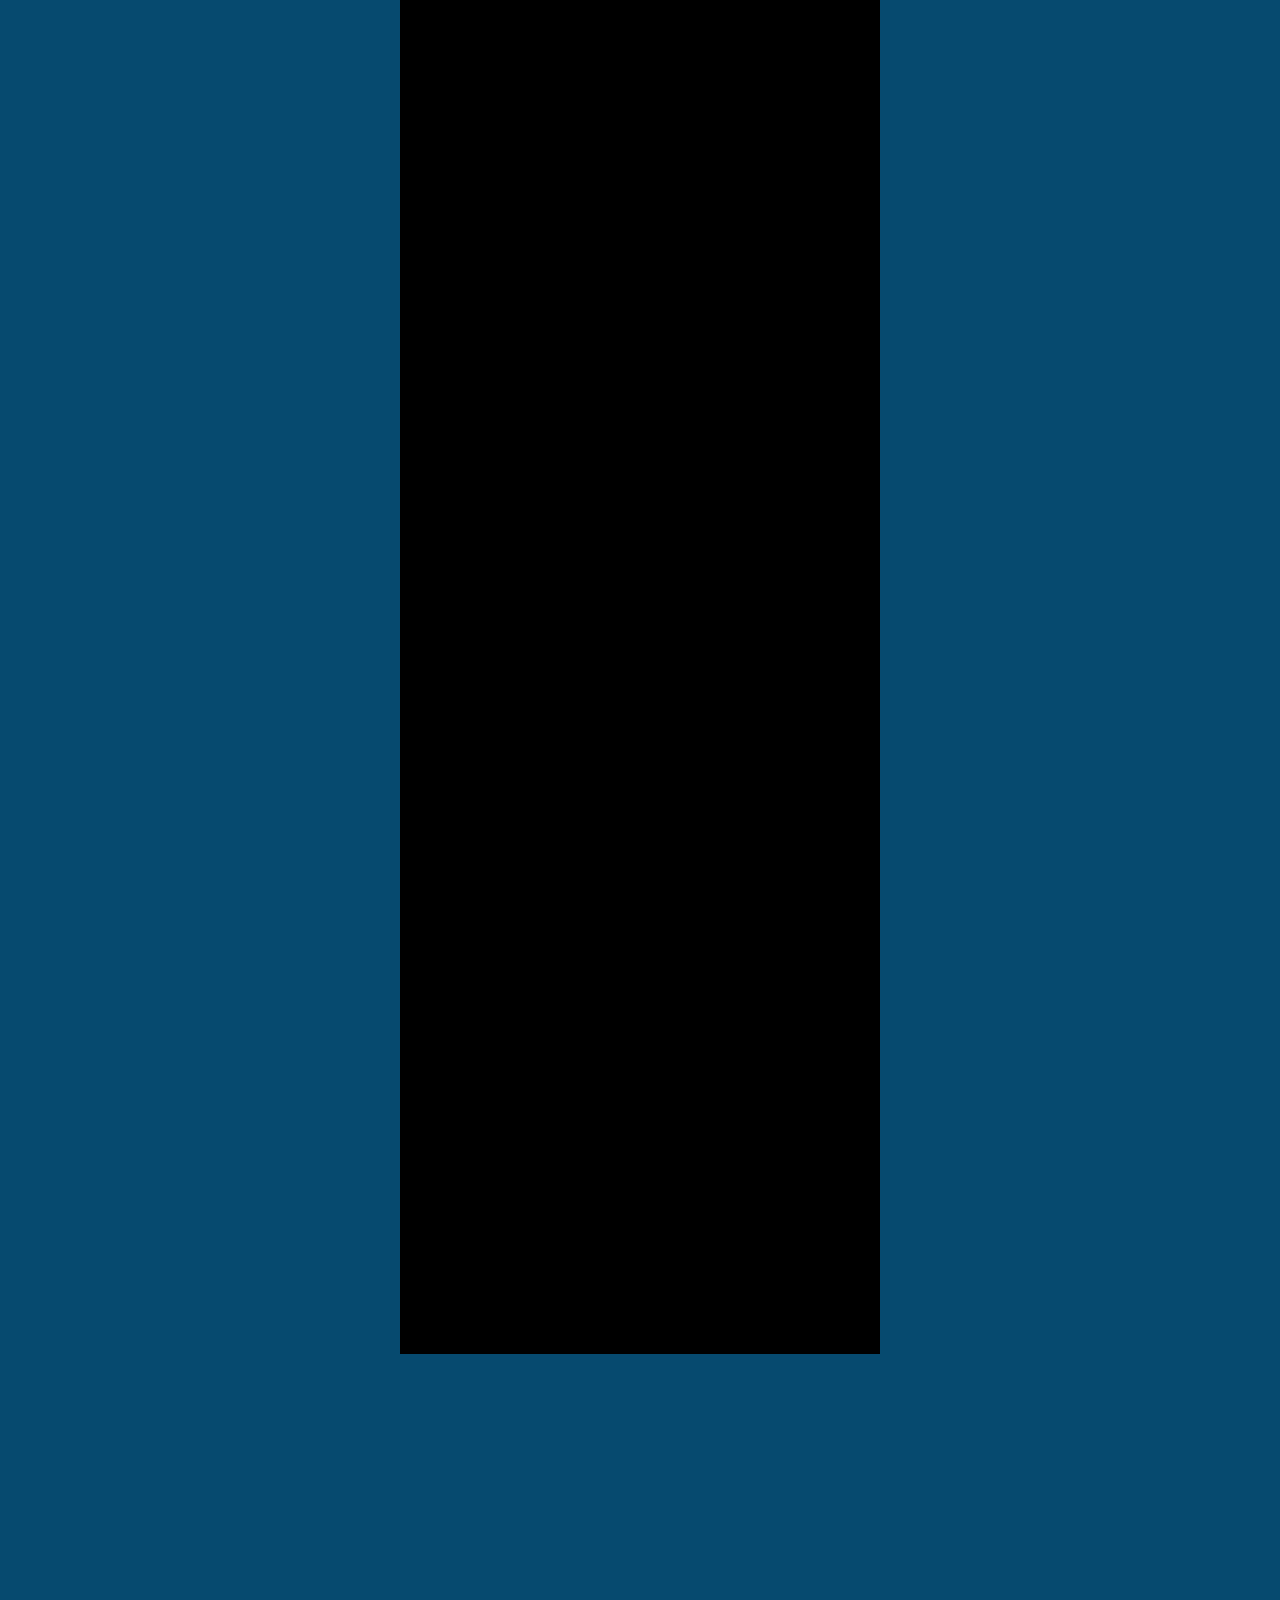
==== commit 37669187: "Corrige menu da galeria com CSS atualizado Co-authored-by: Copilot <223556219+Copilot@users.noreply." ====
--- a/galeria.html
+++ b/galeria.html
@@ -14,7 +14,7 @@
   <link rel="preconnect" href="https://fonts.googleapis.com">
   <link rel="preconnect" href="https://fonts.gstatic.com" crossorigin>
   <link href="https://fonts.googleapis.com/css2?family=EB+Garamond:ital,wght@0,400;0,600;1,400&family=Inter&family=Istok+Web&display=swap" rel="stylesheet">
-  <link rel="stylesheet" href="css/style.css">
+  <link rel="stylesheet" href="css/style.css?v=2">
   <title>galeria — follow.white.rabbit</title>
   <meta property="og:type" content="website">
   <meta property="og:site_name" content="follow.white.rabbit">
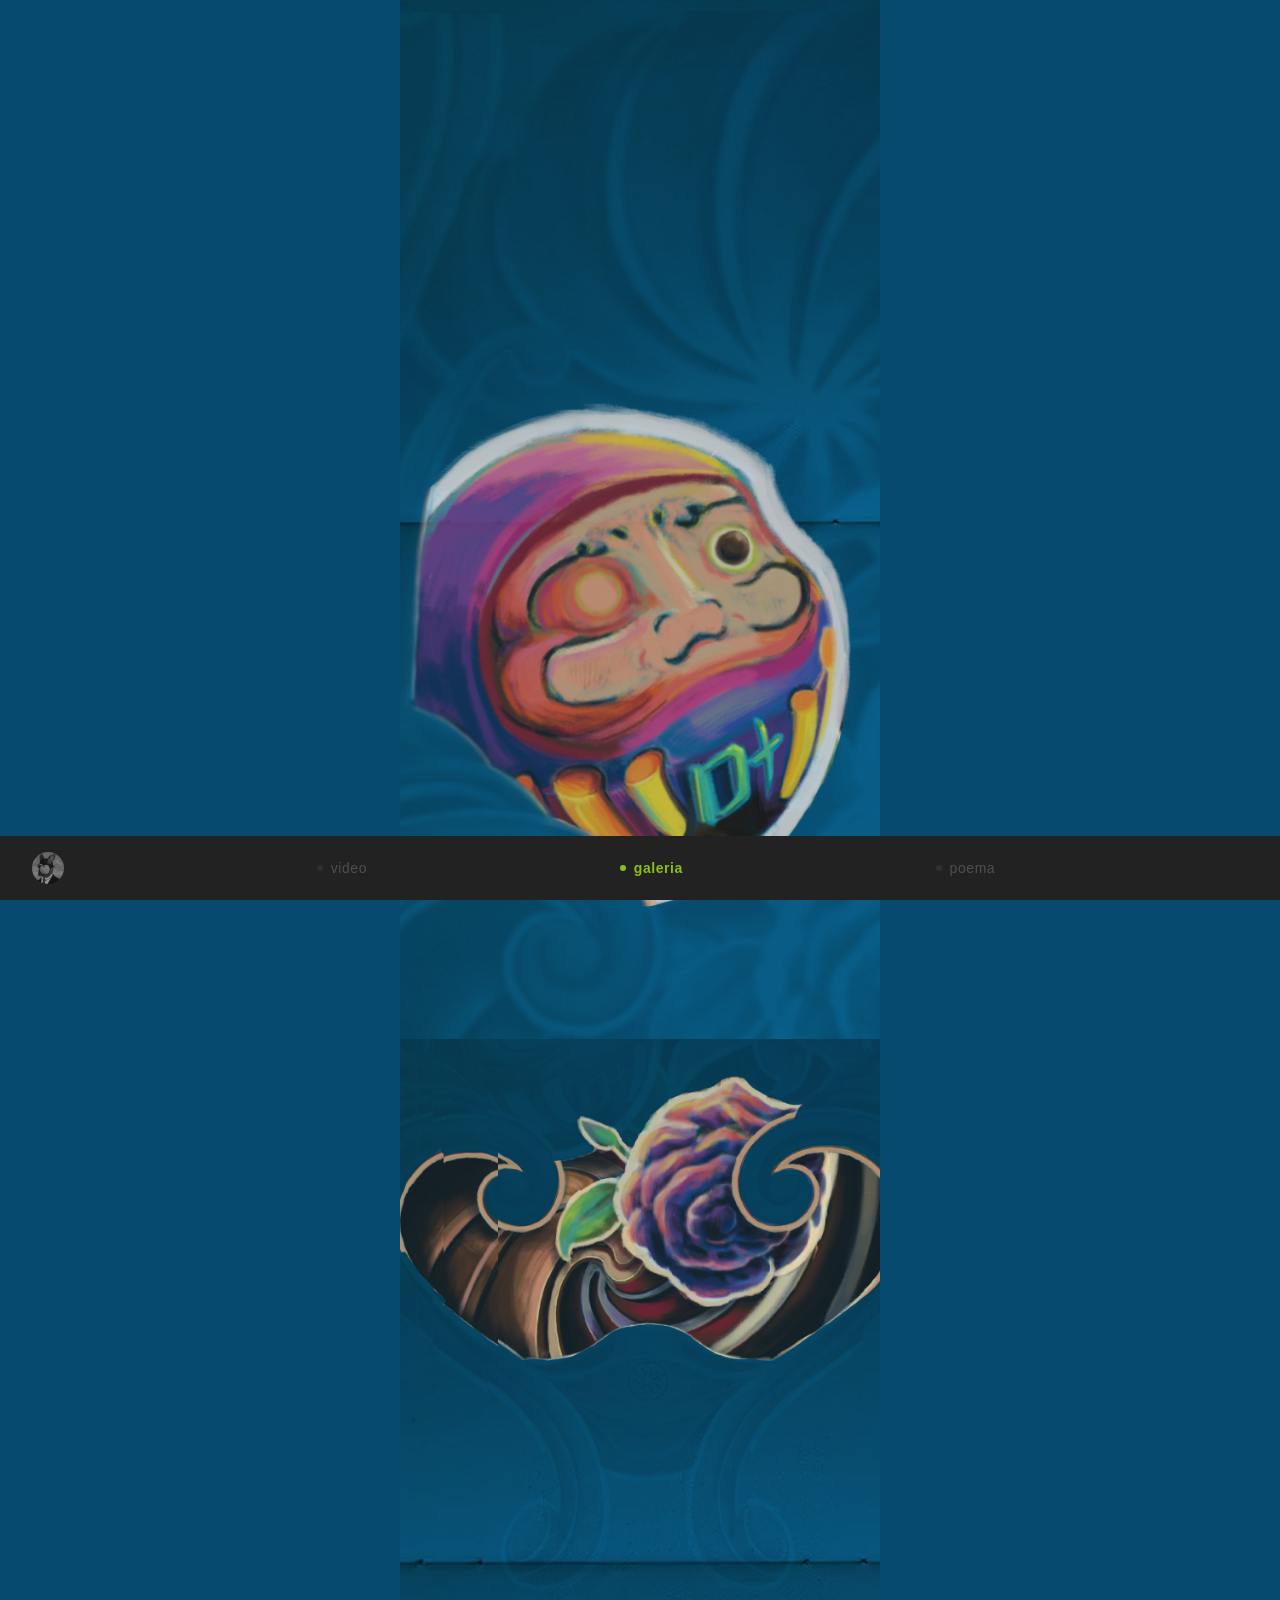
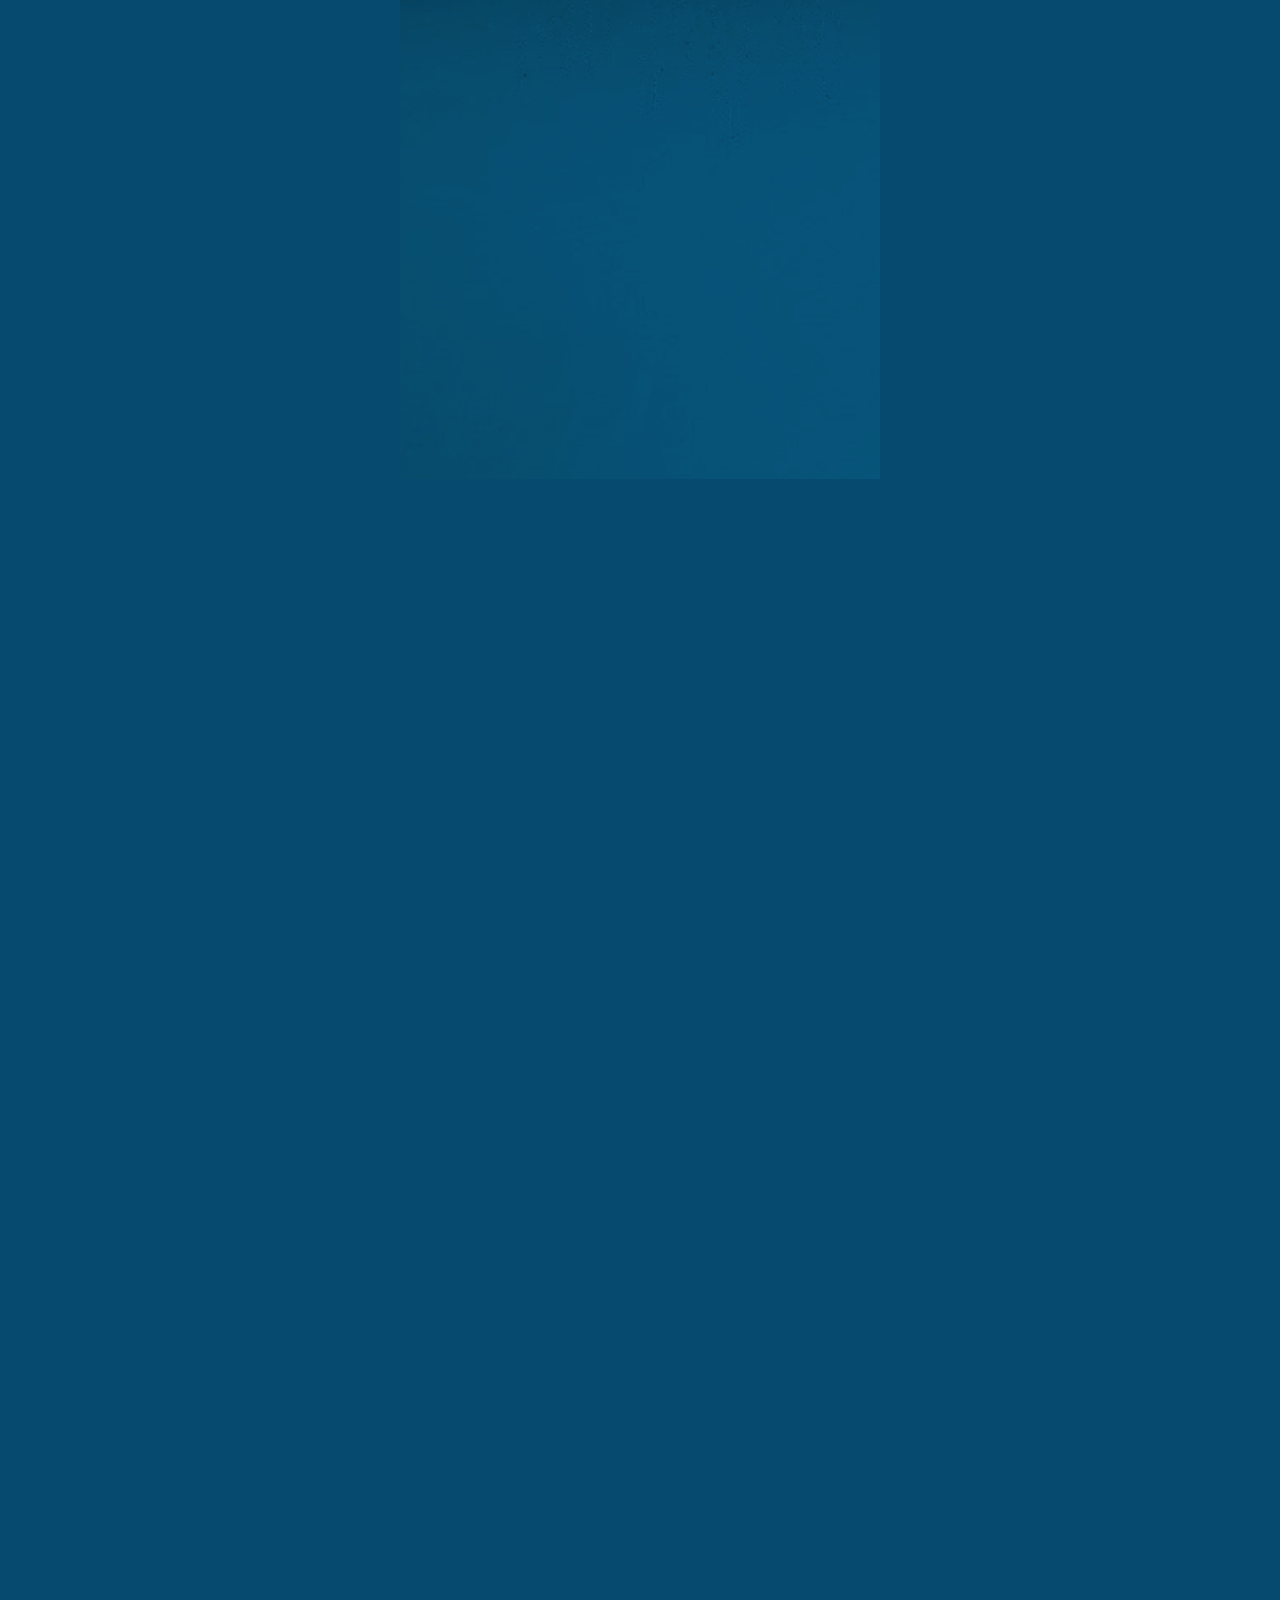
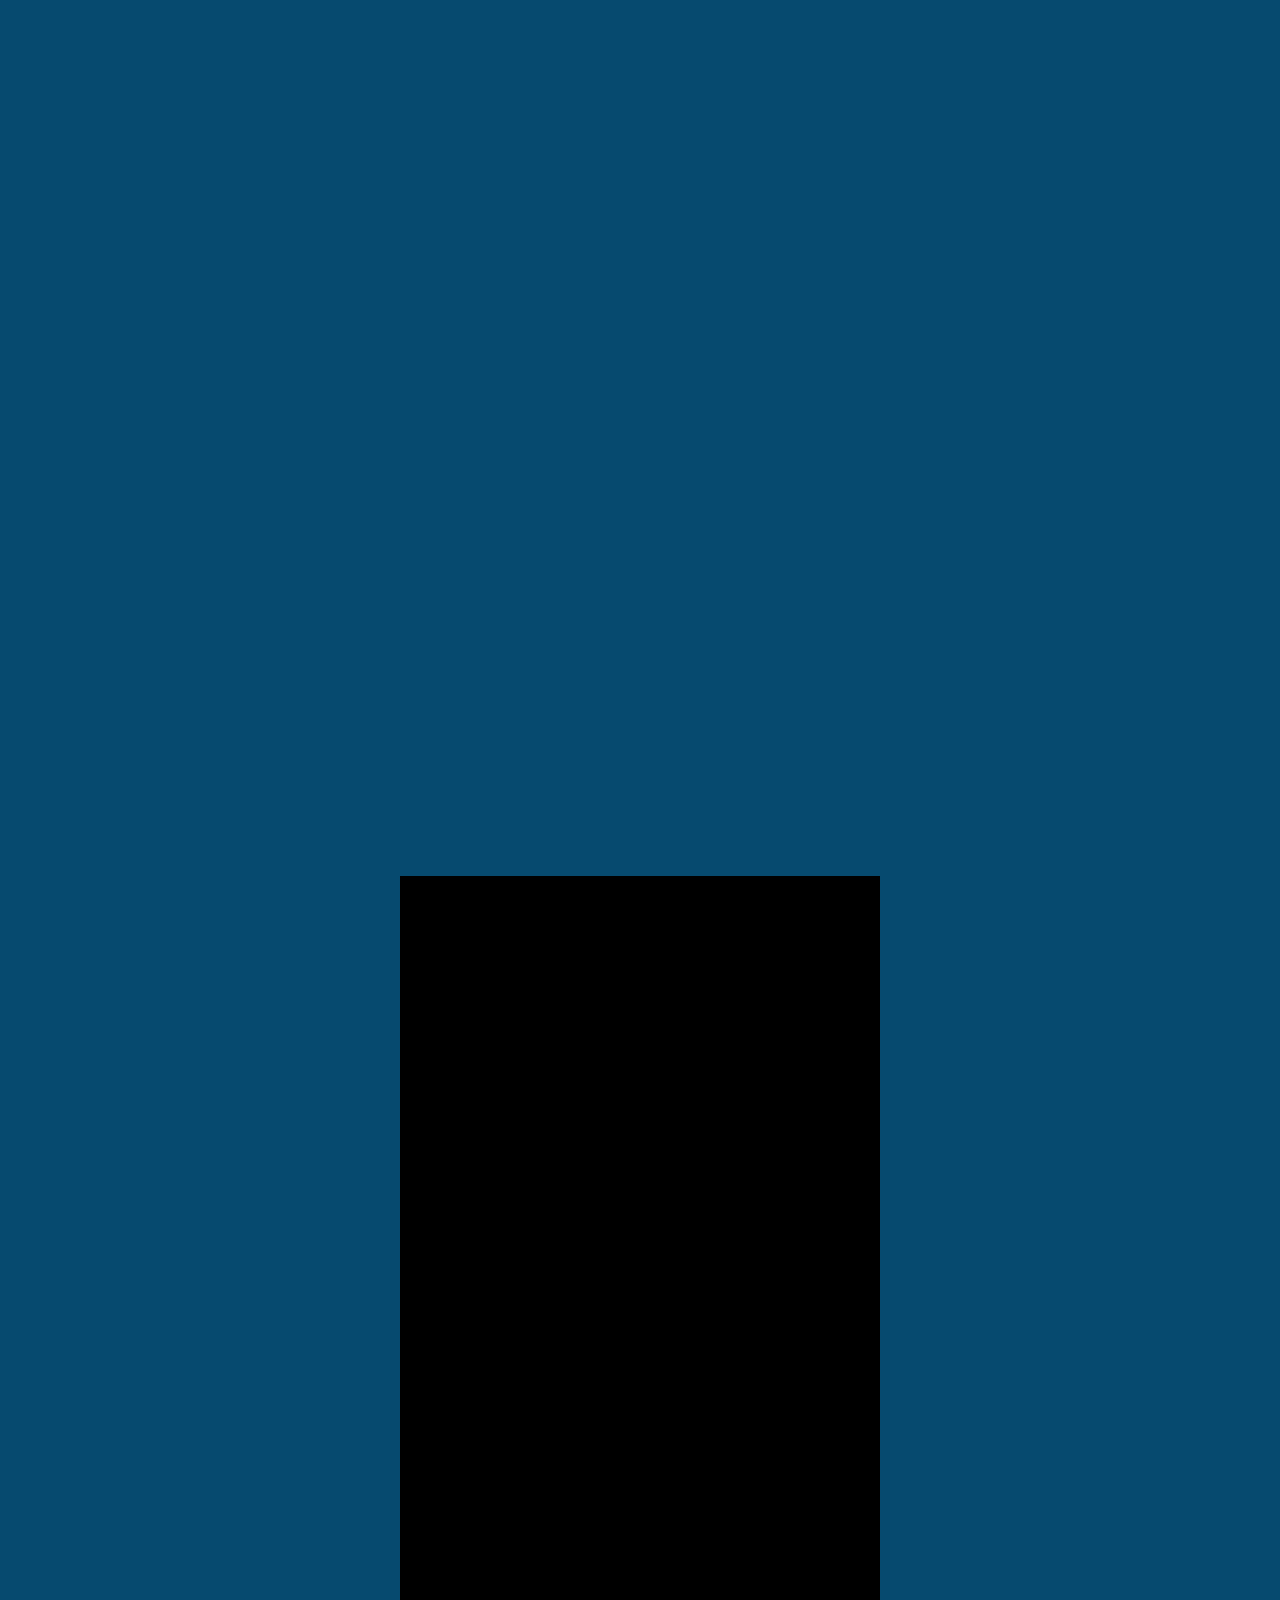
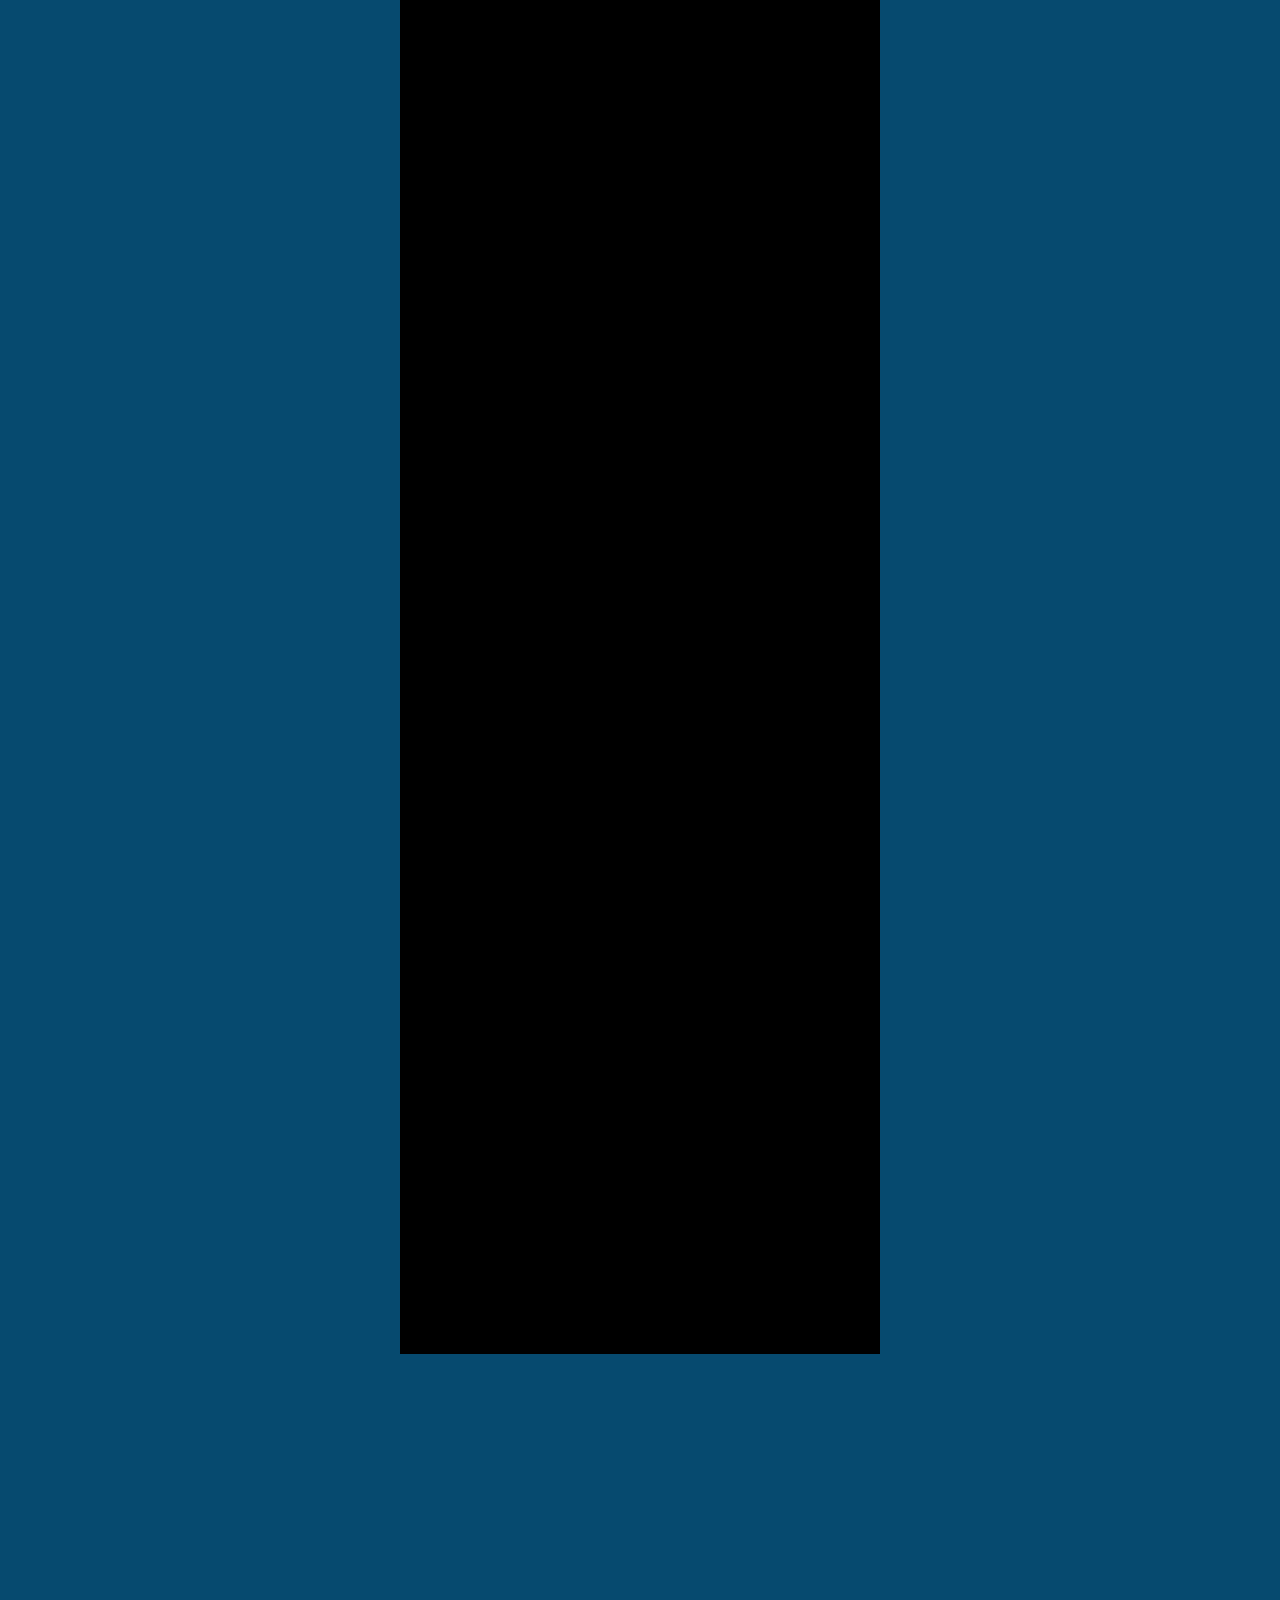
==== commit 43f3abec: "Fix: corrige distribuição do menu e força cor verde no item ativo" ====
--- a/galeria.html
+++ b/galeria.html
@@ -14,7 +14,7 @@
   <link rel="preconnect" href="https://fonts.googleapis.com">
   <link rel="preconnect" href="https://fonts.gstatic.com" crossorigin>
   <link href="https://fonts.googleapis.com/css2?family=EB+Garamond:ital,wght@0,400;0,600;1,400&family=Inter&family=Istok+Web&display=swap" rel="stylesheet">
-  <link rel="stylesheet" href="css/style.css?v=2">
+  <link rel="stylesheet" href="css/style.css?v=3">
   <title>galeria — follow.white.rabbit</title>
   <meta property="og:type" content="website">
   <meta property="og:site_name" content="follow.white.rabbit">
--- a/css/style.css
+++ b/css/style.css
@@ -78,7 +78,8 @@
   justify-content: space-between;
   padding: 0 var(--page-padding);
   padding-bottom: env(safe-area-inset-bottom, 0px);
-  z-index: 100;
+  z-index: 1000;
+  background: #222222; /* Fundo padrão escuro para páginas internas */
 }
 
 .nav-logo {
@@ -104,14 +105,17 @@
   opacity: 1;
 }
 
+/* Distribui os botões uniformemente no espaço disponível */
 .nav-menu {
   list-style: none;
   margin: 0;
   padding: 0;
   display: flex;
   flex-direction: row;
-  gap: 1.5rem;
-  align-items: center;
+  align-items: center;
+  flex: 1; /* Ocupa todo o espaço restante ao lado da logo */
+  justify-content: space-evenly; /* Distribui os itens com espaçamento igual */
+  gap: 0; /* O espaço é controlado pelo space-evenly */
 }
 
 .nav-item a {
@@ -147,19 +151,18 @@
   opacity: 0.3;
 }
 
+/* Força a cor verde no item ativo, sobrescrevendo qualquer cache */
+.nav-item.active .nav-label {
+  color: var(--c-galeria-accent) !important;
+  font-weight: 600;
+}
+
 .nav-item.active .nav-dot {
+  background-color: var(--c-galeria-accent) !important;
   opacity: 1;
 }
 
-.nav-item.active .nav-label {
-  font-weight: 600;
-}
-
 @media (min-width: 600px) {
-  .nav-menu {
-    gap: 2rem;
-  }
-
   .nav-item a {
     flex-direction: row;
     gap: 8px;
@@ -185,14 +188,21 @@
   outline-offset: 2px;
 }
 
+/* Fundo da navbar para a home (claro) */
 body[data-page="index"] #nav {
   background: #D9D9D9;
 }
 
+/* Fundo da navbar para páginas internas (escuro) */
 body[data-page="video"] #nav,
 body[data-page="galeria"] #nav,
 body[data-page="poema"] #nav {
   background: #222222;
+}
+
+/* Proteção contra menus duplicados no HTML */
+nav:not(#nav) {
+  display: none !important;
 }
 
 /* ─── HOME ───────────────────────────────────────────────────────────────── */
@@ -463,4 +473,4 @@
     animation-iteration-count: 1 !important;
     scroll-behavior: auto !important;
   }
-}
+}
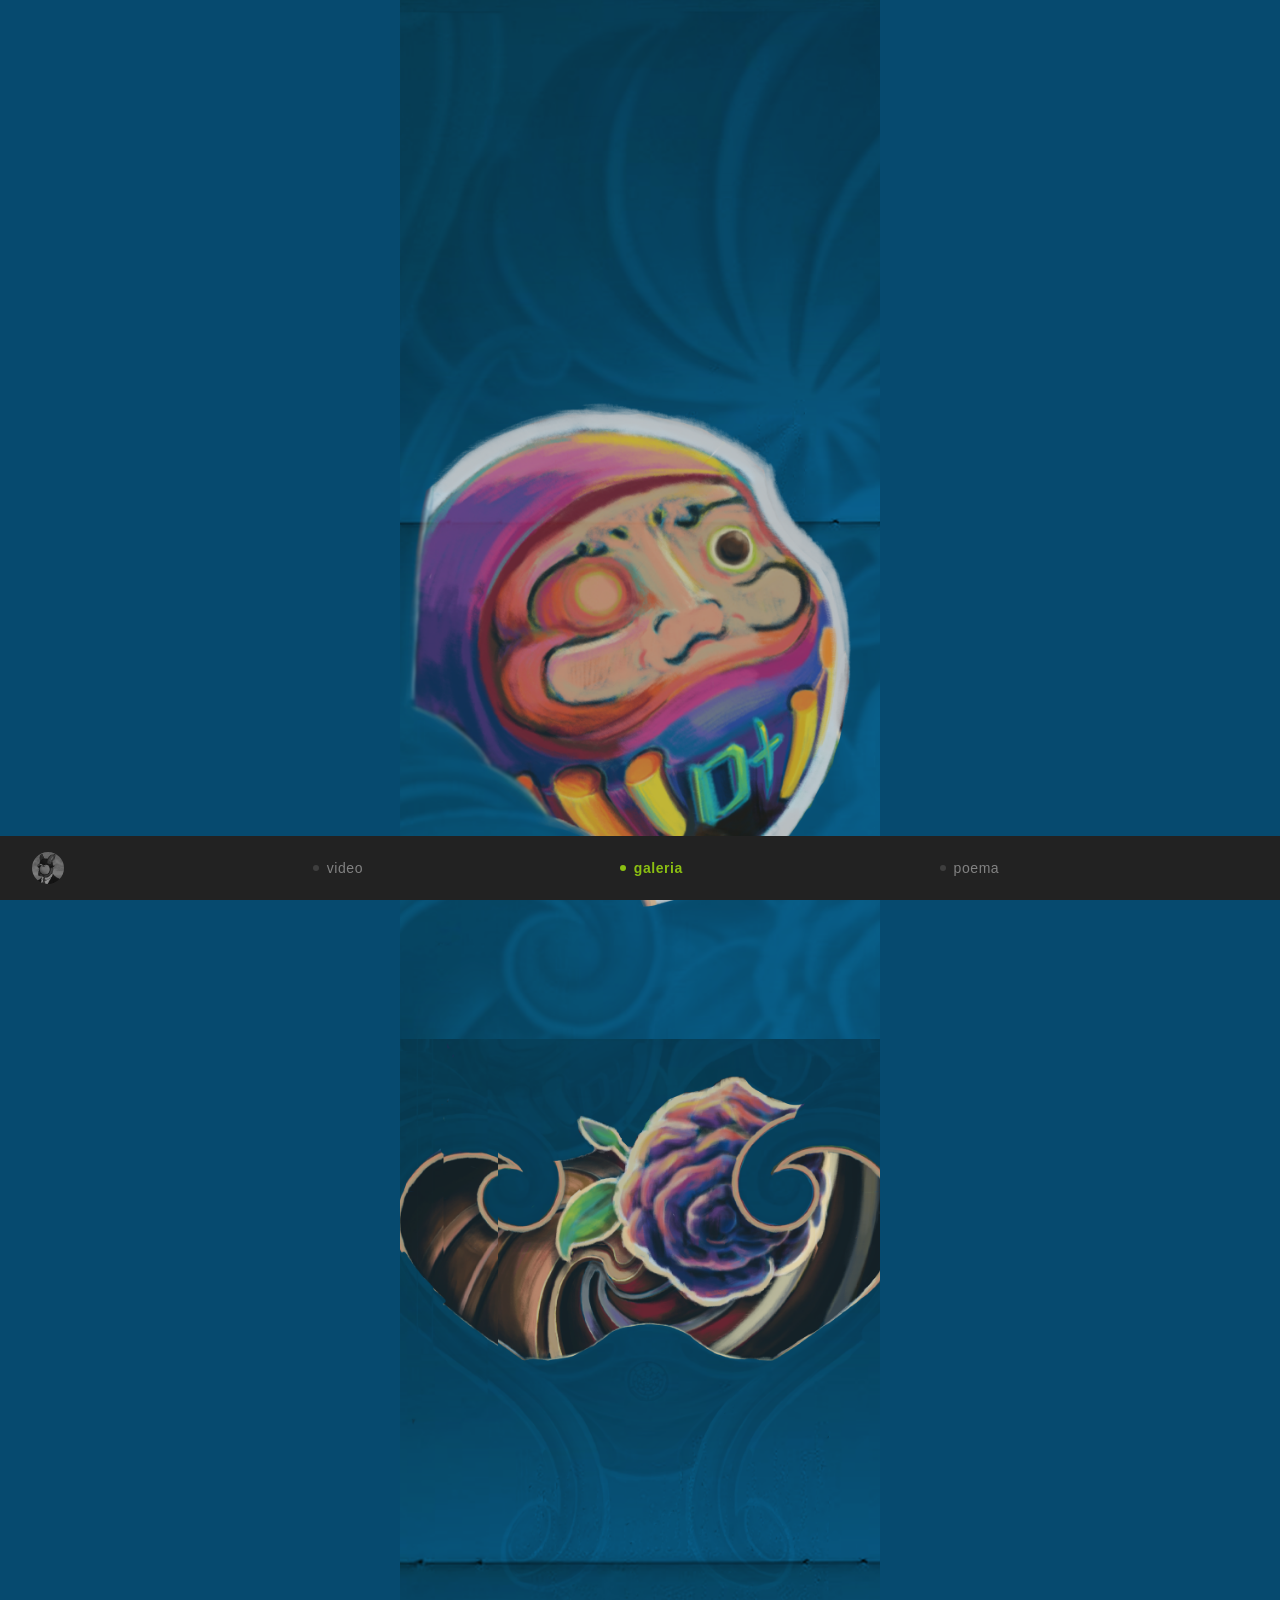
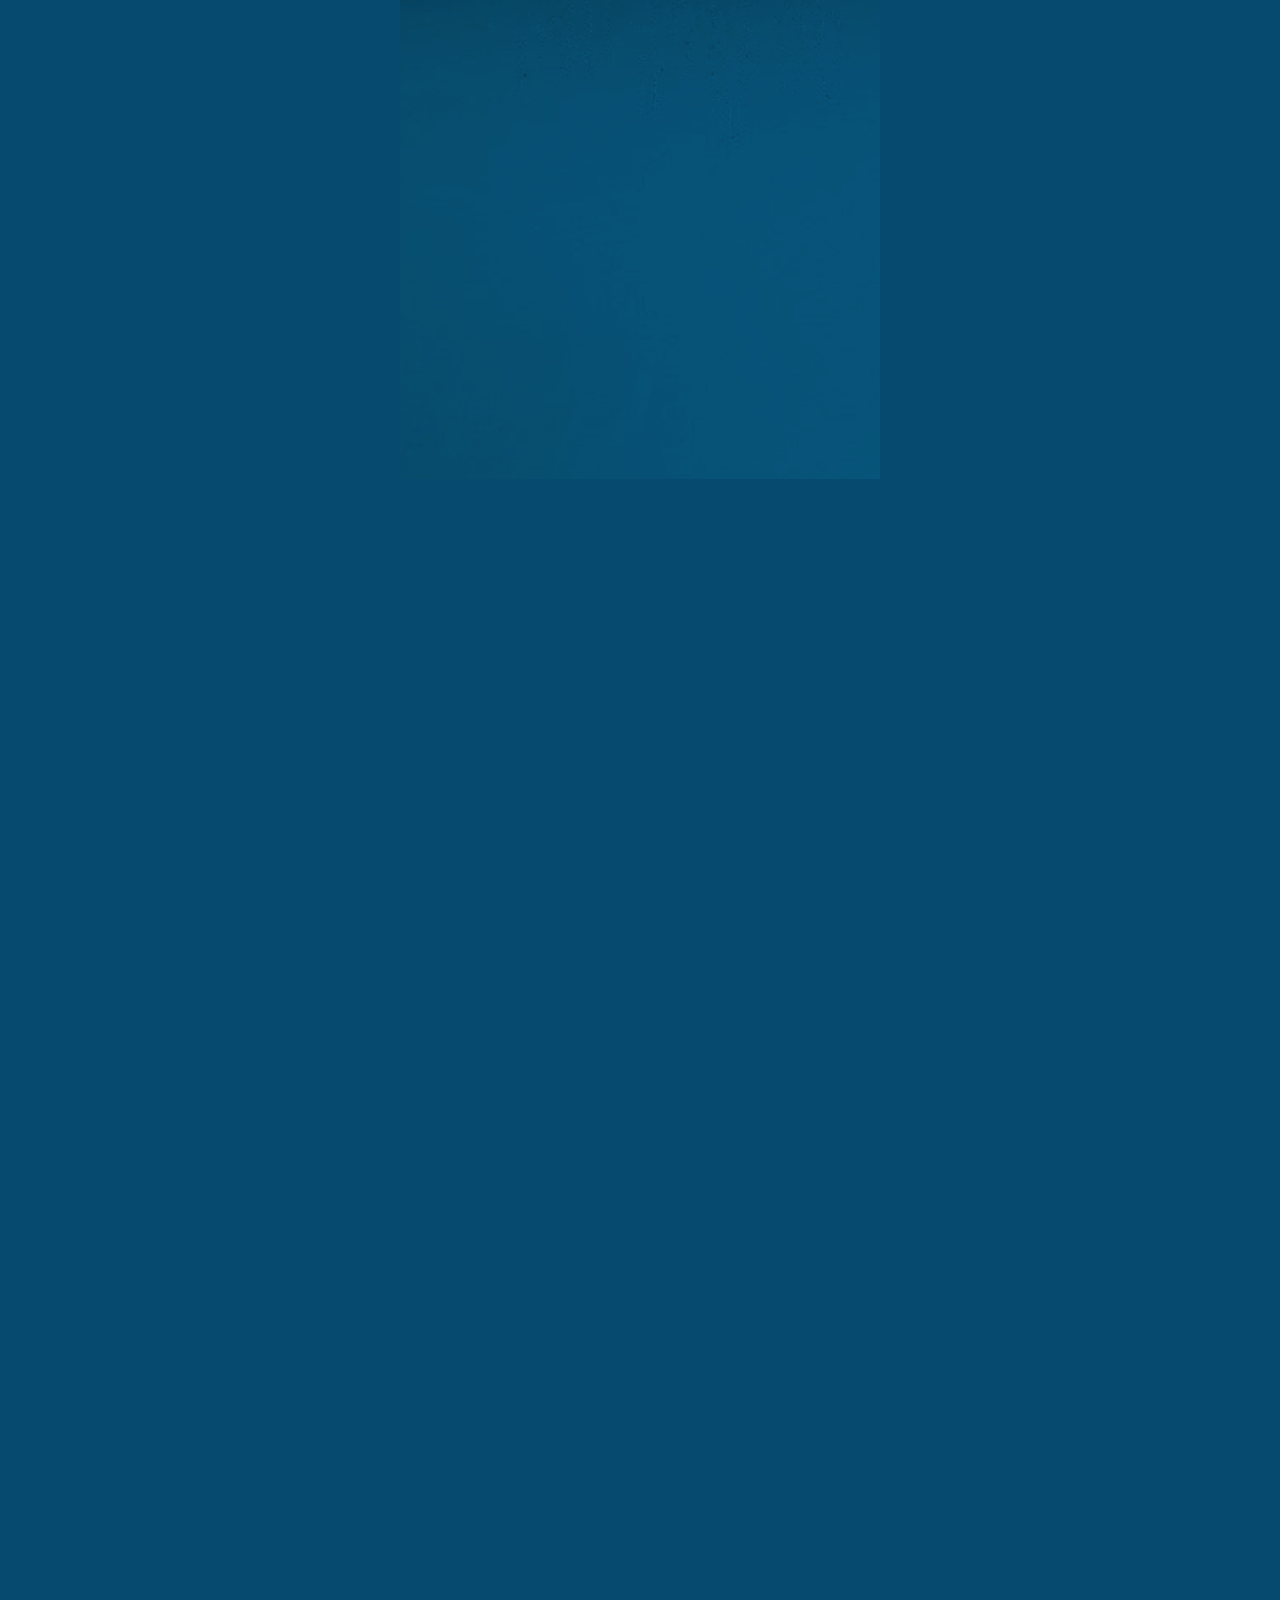
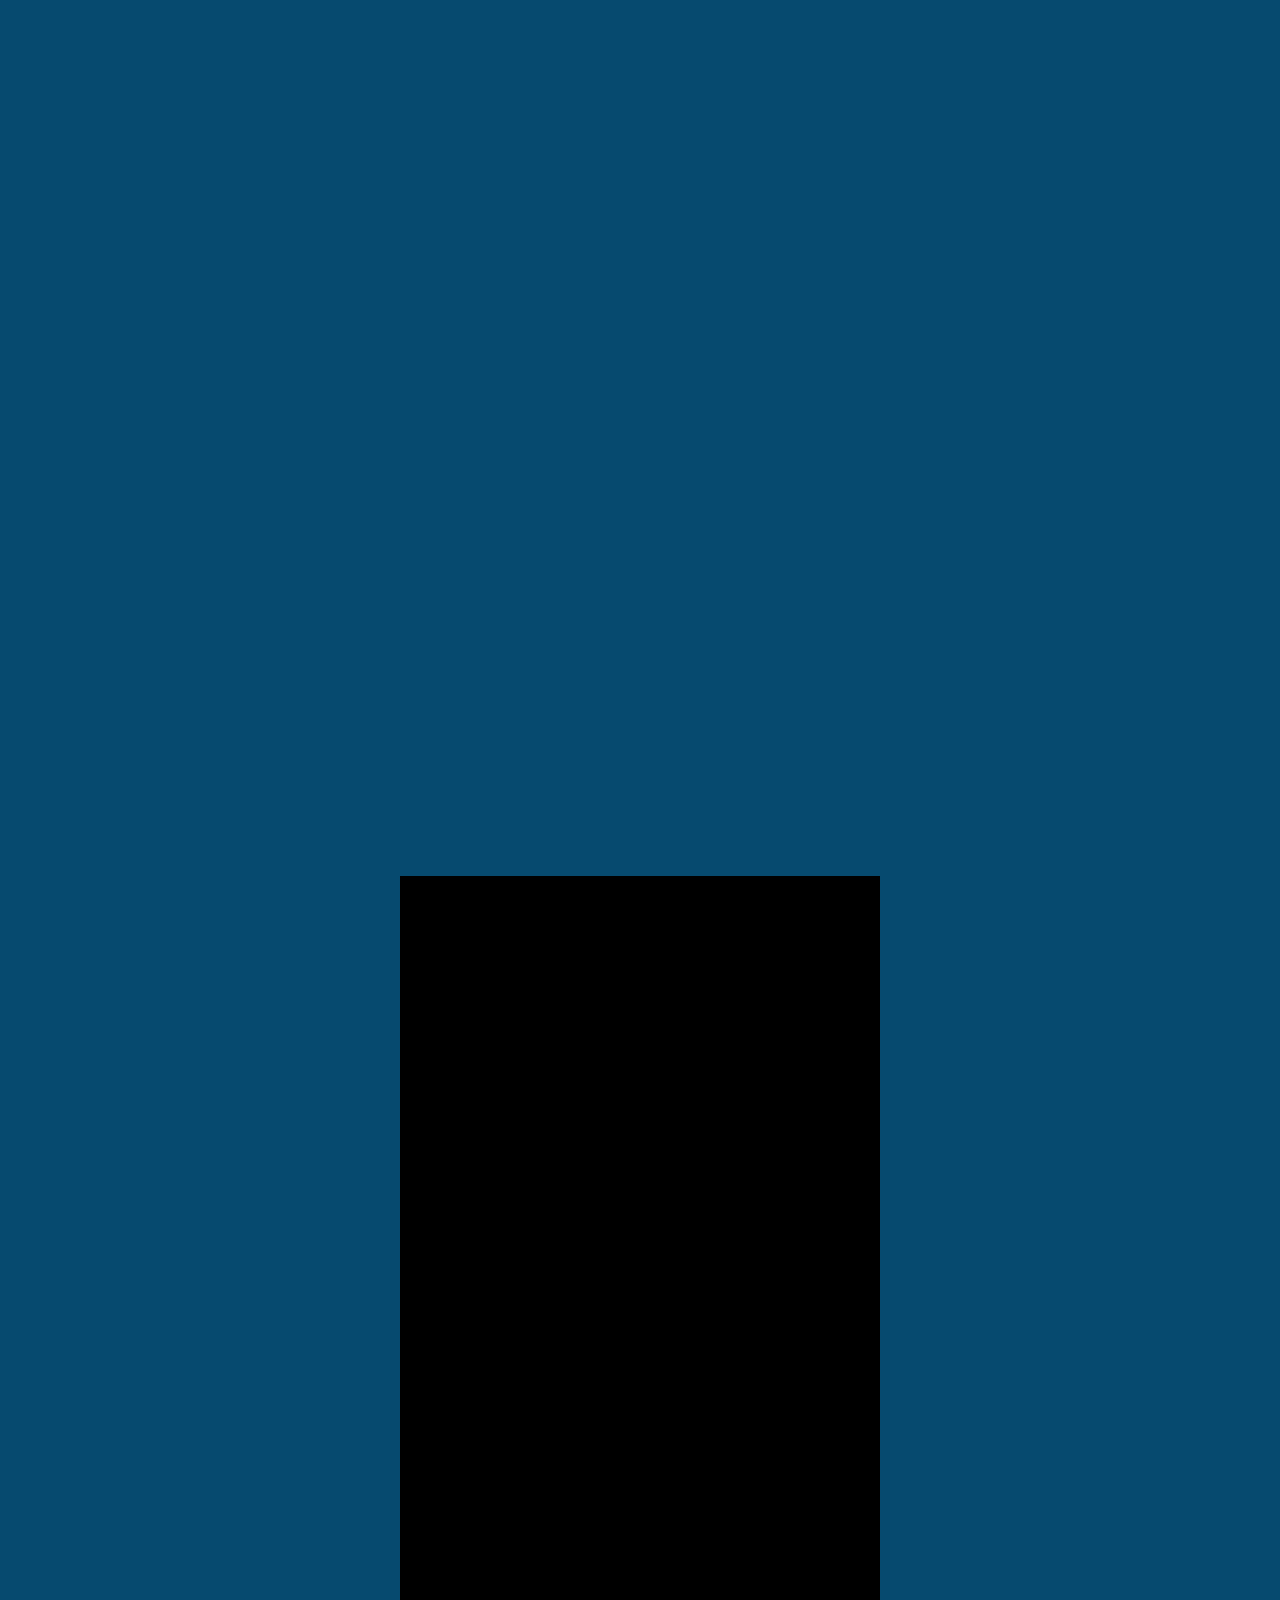
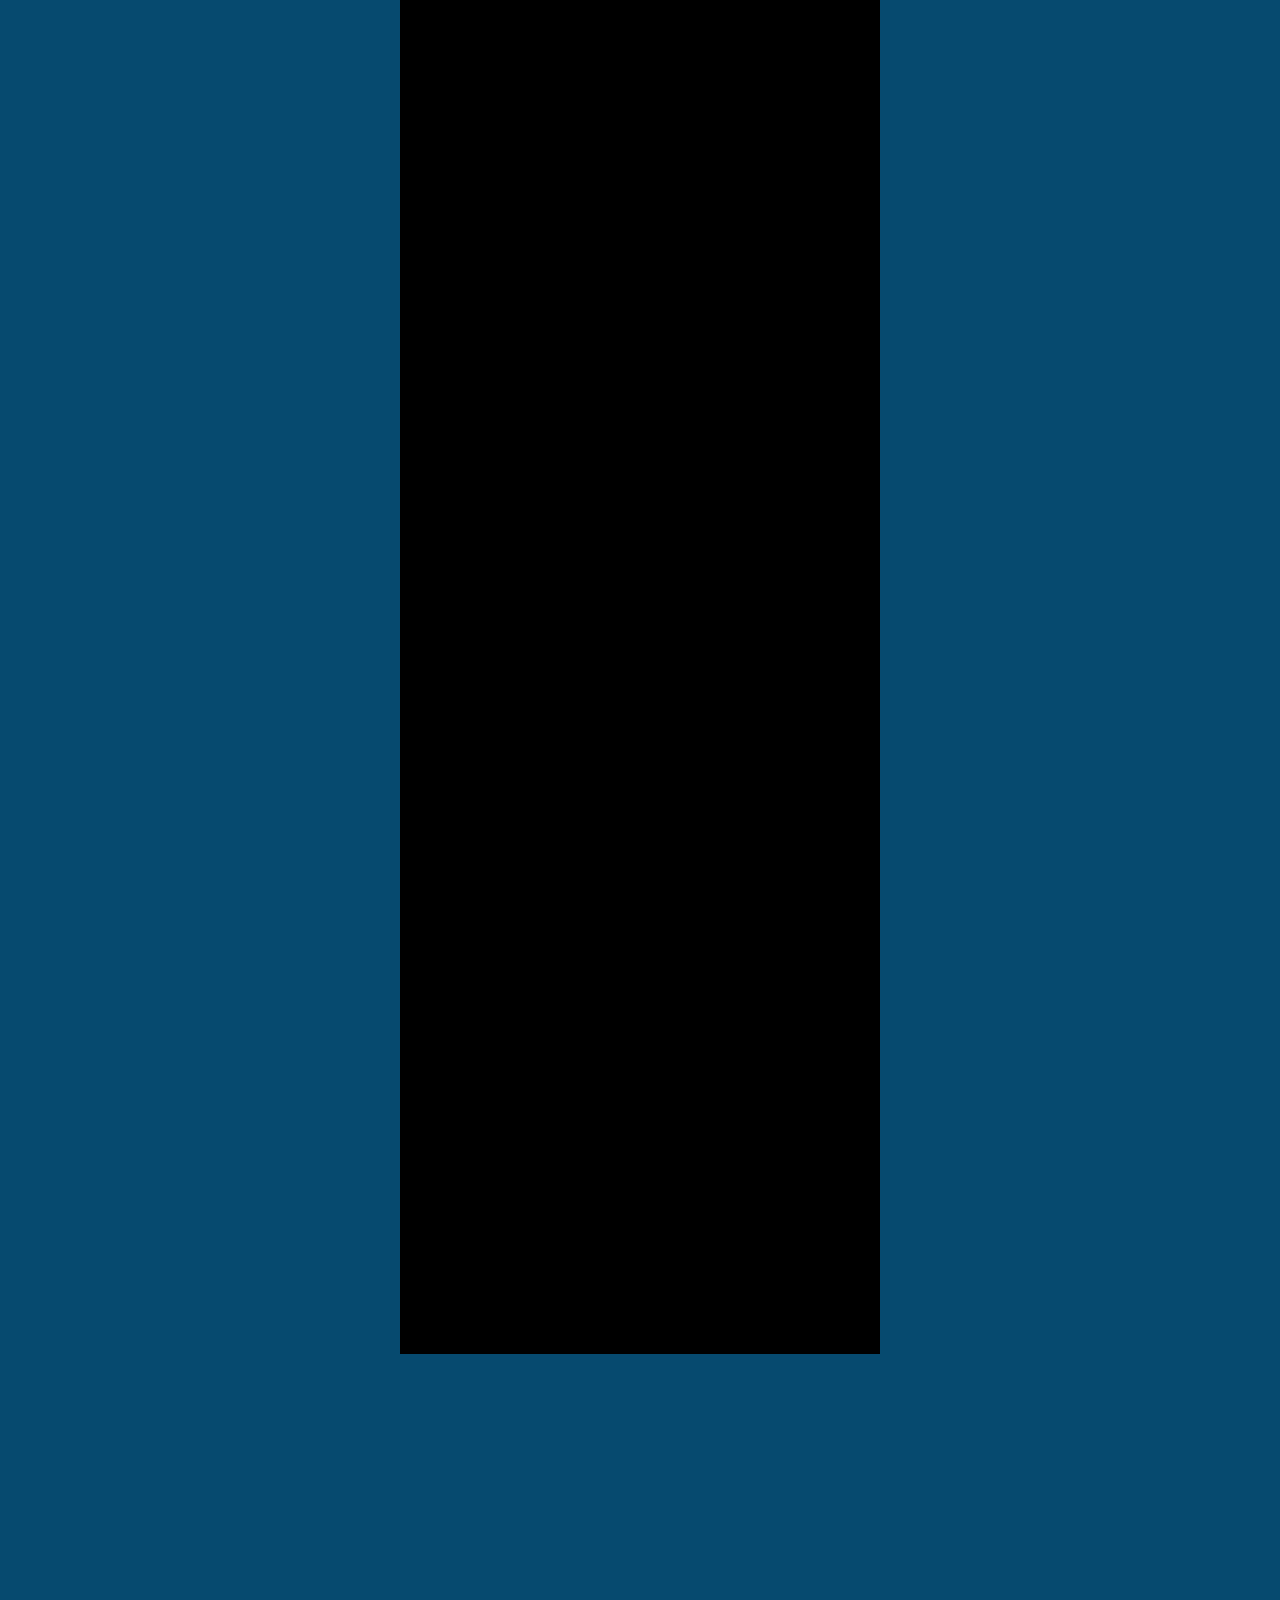
==== commit 1a3dbad7: "Refactor: alinhamento com space-evenly e estado ativo via CSS puro (sem JS)" ====
--- a/galeria.html
+++ b/galeria.html
@@ -14,7 +14,7 @@
   <link rel="preconnect" href="https://fonts.googleapis.com">
   <link rel="preconnect" href="https://fonts.gstatic.com" crossorigin>
   <link href="https://fonts.googleapis.com/css2?family=EB+Garamond:ital,wght@0,400;0,600;1,400&family=Inter&family=Istok+Web&display=swap" rel="stylesheet">
-  <link rel="stylesheet" href="css/style.css?v=3">
+  <link rel="stylesheet" href="css/style.css?v=5">
   <title>galeria — follow.white.rabbit</title>
   <meta property="og:type" content="website">
   <meta property="og:site_name" content="follow.white.rabbit">
--- a/css/style.css
+++ b/css/style.css
@@ -66,7 +66,7 @@
   padding-bottom: calc(var(--nav-height) + env(safe-area-inset-bottom, 0px));
 }
 
-/* ─── NAV ─── */
+/* ─── NAVEGAÇÃO GLOBAL ─── */
 #nav {
   position: fixed;
   bottom: 0;
@@ -79,7 +79,7 @@
   padding: 0 var(--page-padding);
   padding-bottom: env(safe-area-inset-bottom, 0px);
   z-index: 1000;
-  background: #222222; /* Fundo padrão escuro para páginas internas */
+  background: #222222; /* Fundo padrão escuro */
 }
 
 .nav-logo {
@@ -105,7 +105,6 @@
   opacity: 1;
 }
 
-/* Distribui os botões uniformemente no espaço disponível */
 .nav-menu {
   list-style: none;
   margin: 0;
@@ -113,9 +112,9 @@
   display: flex;
   flex-direction: row;
   align-items: center;
-  flex: 1; /* Ocupa todo o espaço restante ao lado da logo */
-  justify-content: space-evenly; /* Distribui os itens com espaçamento igual */
-  gap: 0; /* O espaço é controlado pelo space-evenly */
+  flex: 1; /* Ocupa o espaço restante ao lado da logo */
+  justify-content: space-evenly; /* Distribui os itens uniformemente */
+  gap: 0.5rem;
 }
 
 .nav-item a {
@@ -126,7 +125,7 @@
   min-width: var(--touch-min);
   min-height: var(--touch-min);
   text-decoration: none;
-  color: #4F4F4F;
+  color: #828282; /* Cor padrão inativa */
   font-size: 0.75rem;
   line-height: 1;
 }
@@ -151,15 +150,20 @@
   opacity: 0.3;
 }
 
-/* Força a cor verde no item ativo, sobrescrevendo qualquer cache */
-.nav-item.active .nav-label {
+/* ─── ESTADO ATIVO (VIA CSS ATRIBUTE SELECTOR - SEM JS) ─── */
+/* Aplica o verde se o data-page do body bater com o data-page do item */
+body[data-page="video"] .nav-item[data-page="video"] .nav-label,
+body[data-page="galeria"] .nav-item[data-page="galeria"] .nav-label,
+body[data-page="poema"] .nav-item[data-page="poema"] .nav-label {
   color: var(--c-galeria-accent) !important;
   font-weight: 600;
 }
 
-.nav-item.active .nav-dot {
+body[data-page="video"] .nav-item[data-page="video"] .nav-dot,
+body[data-page="galeria"] .nav-item[data-page="galeria"] .nav-dot,
+body[data-page="poema"] .nav-item[data-page="poema"] .nav-dot {
   background-color: var(--c-galeria-accent) !important;
-  opacity: 1;
+  opacity: 1 !important;
 }
 
 @media (min-width: 600px) {
@@ -184,20 +188,8 @@
 }
 
 :focus-visible {
-  outline: 2px solid #8BBF12;
+  outline: 2px solid var(--c-galeria-accent);
   outline-offset: 2px;
-}
-
-/* Fundo da navbar para a home (claro) */
-body[data-page="index"] #nav {
-  background: #D9D9D9;
-}
-
-/* Fundo da navbar para páginas internas (escuro) */
-body[data-page="video"] #nav,
-body[data-page="galeria"] #nav,
-body[data-page="poema"] #nav {
-  background: #222222;
 }
 
 /* Proteção contra menus duplicados no HTML */
@@ -208,6 +200,10 @@
 /* ─── HOME ───────────────────────────────────────────────────────────────── */
 body[data-page="index"] {
   background: var(--c-bg-light);
+}
+
+body[data-page="index"] #nav {
+  background: #D9D9D9;
 }
 
 body[data-page="index"] main {
@@ -461,9 +457,9 @@
 
 .share-btn:hover,
 .share-btn:focus-visible {
-  background: #8BBF12;
-  border-color: #8BBF12;
-  color: #18191A;
+  background: var(--c-galeria-accent);
+  border-color: var(--c-galeria-accent);
+  color: var(--c-title);
 }
 
 @media (prefers-reduced-motion: reduce) {
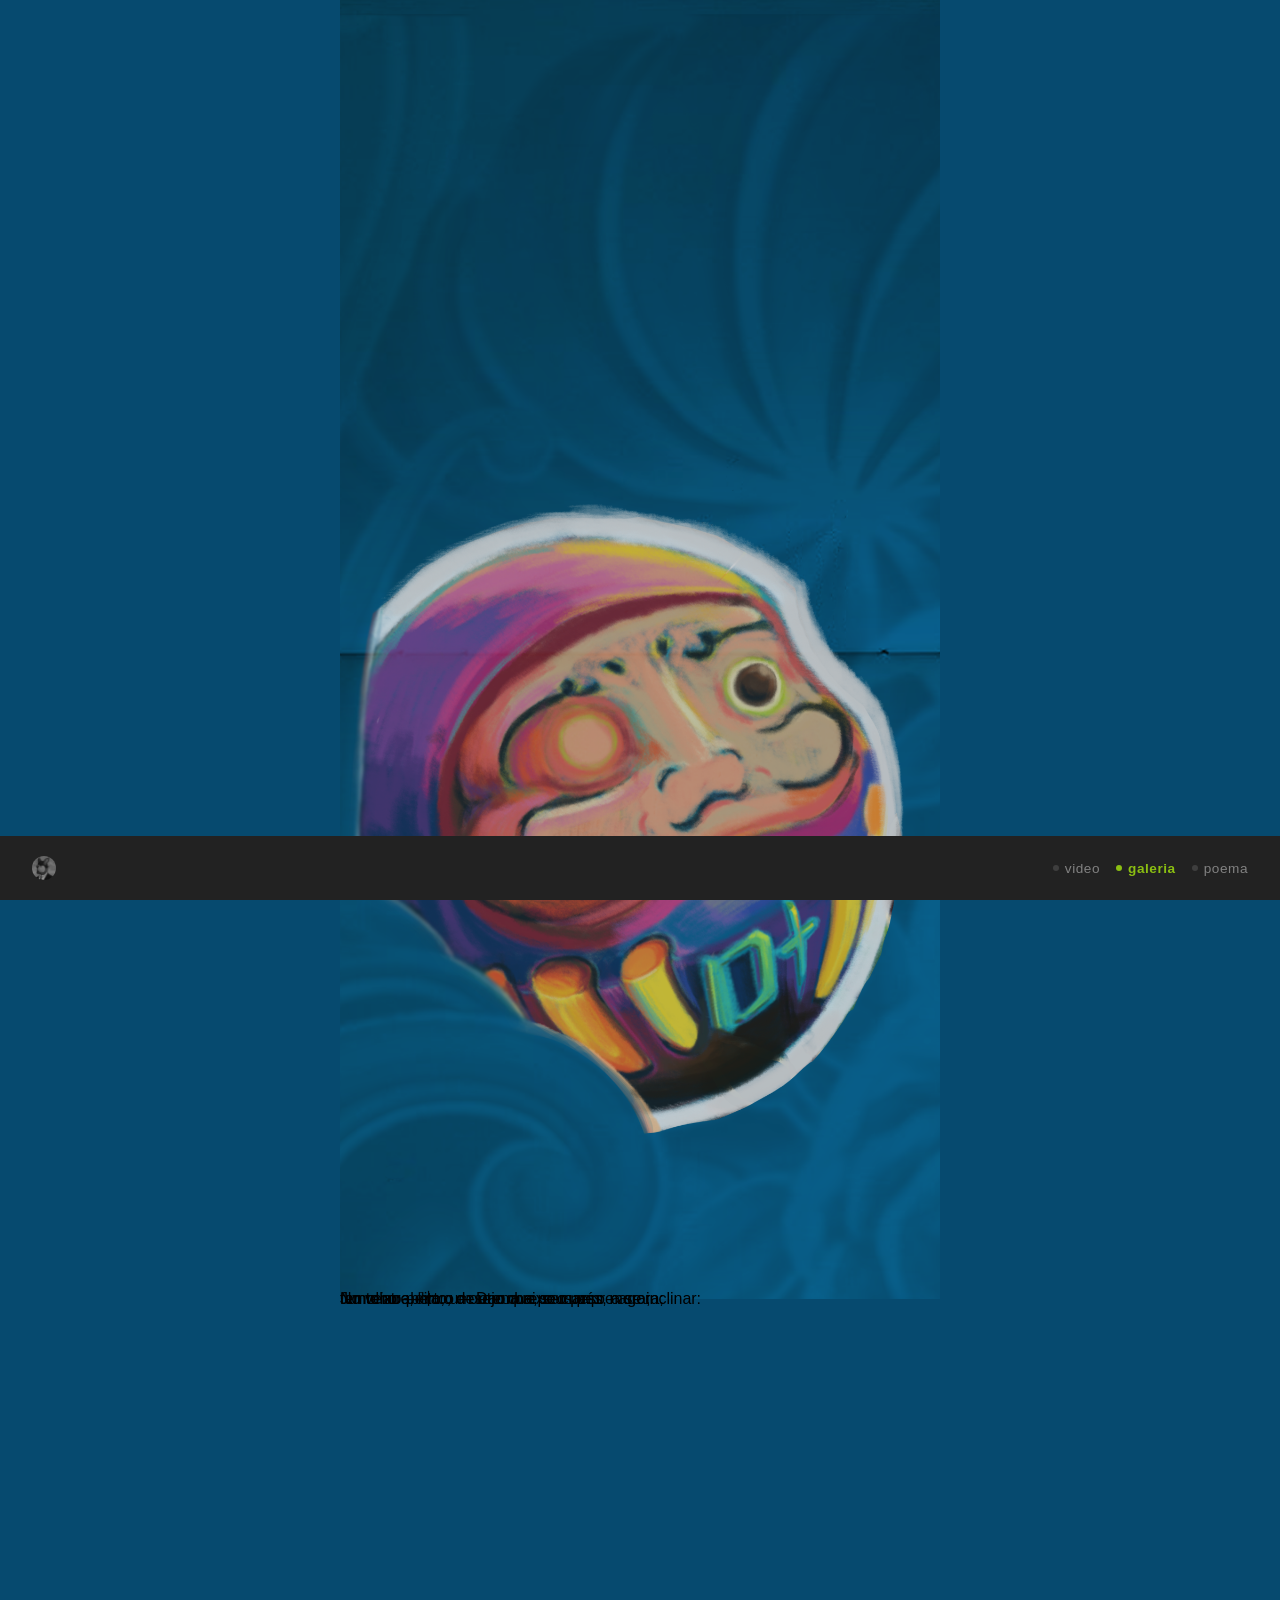
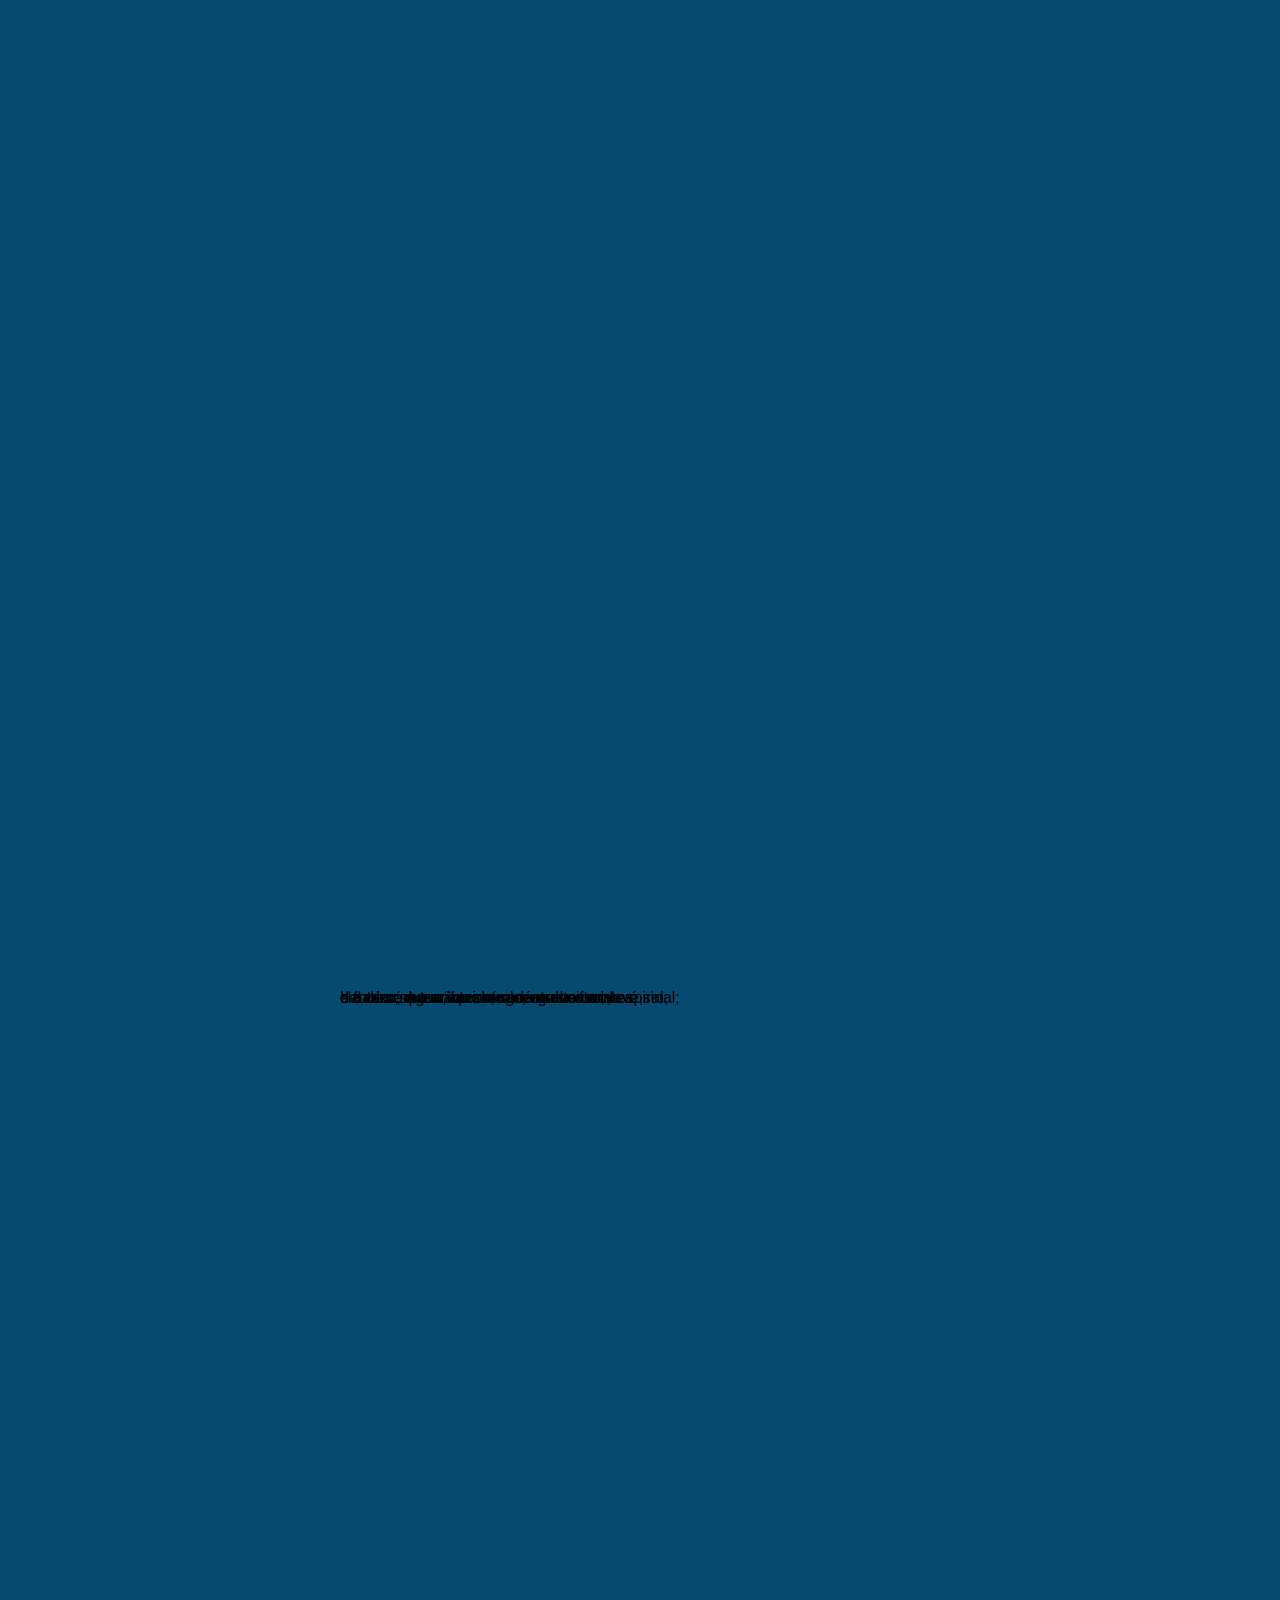
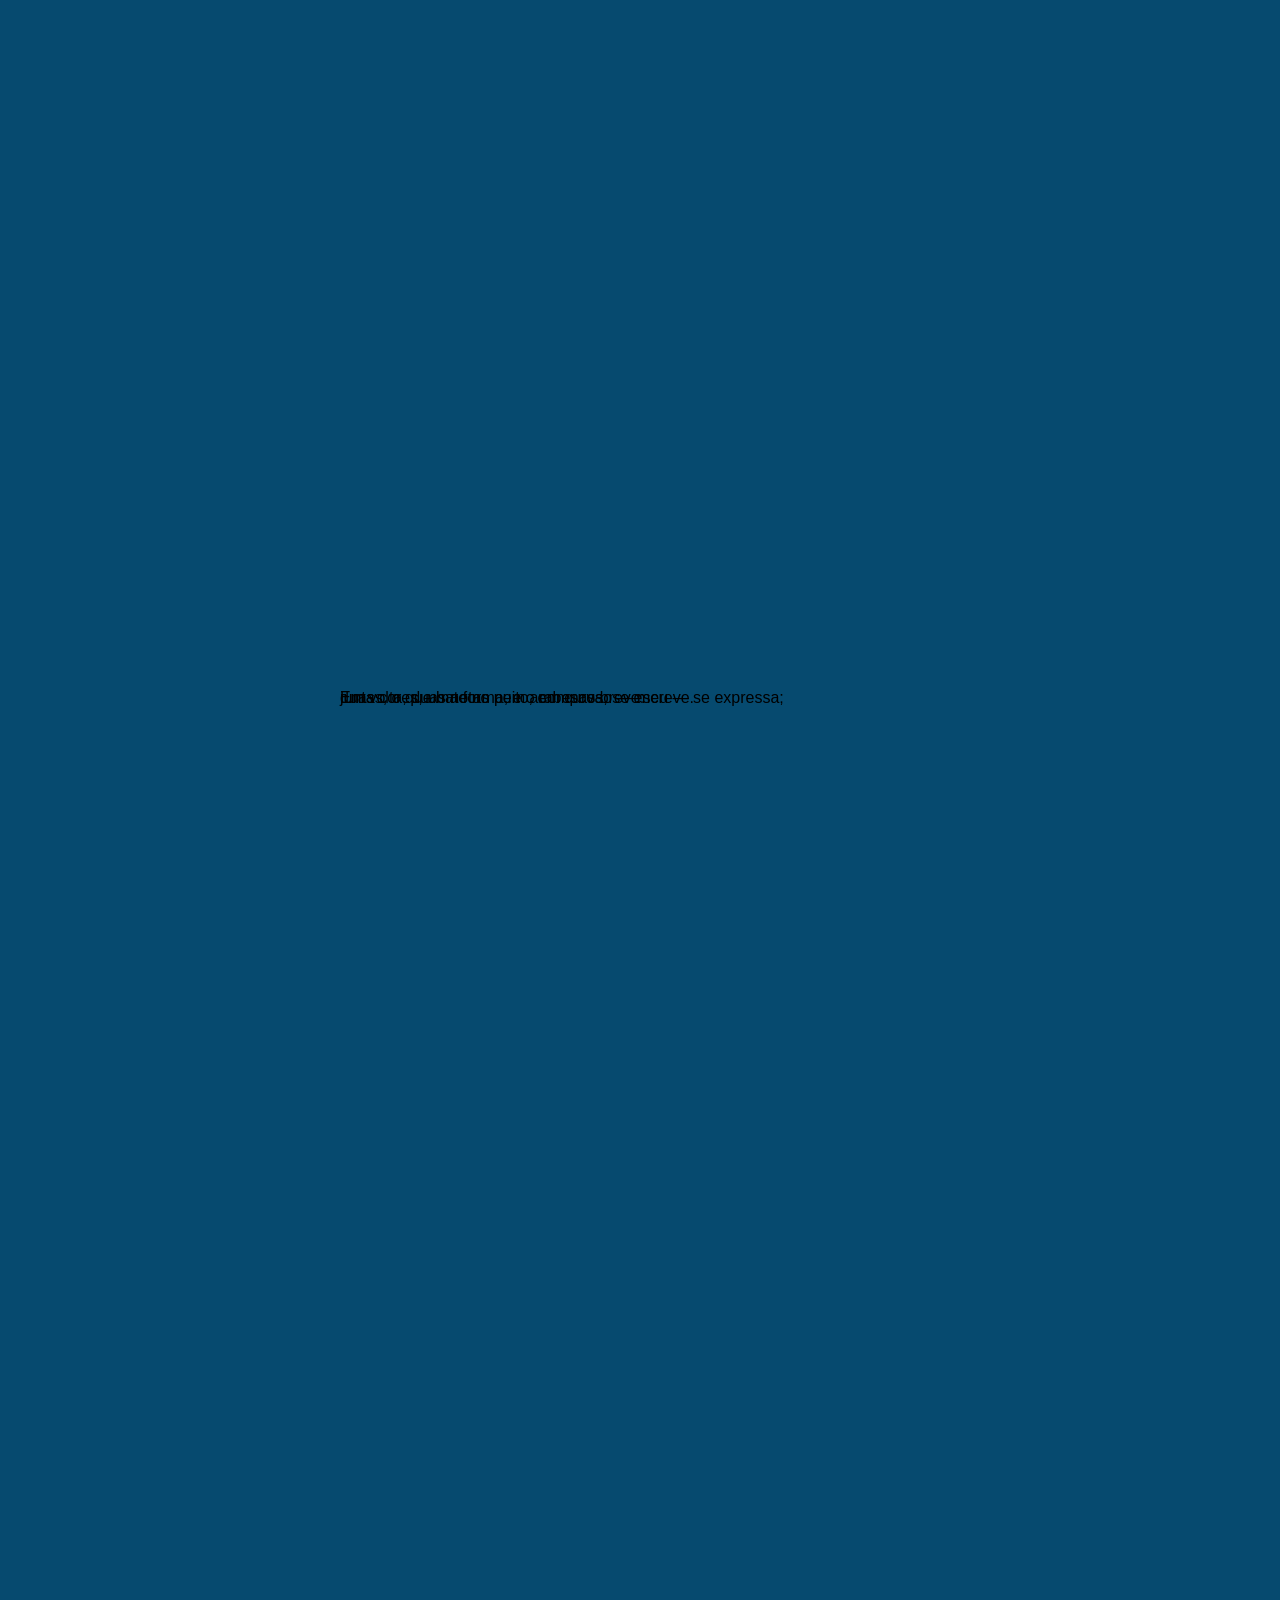
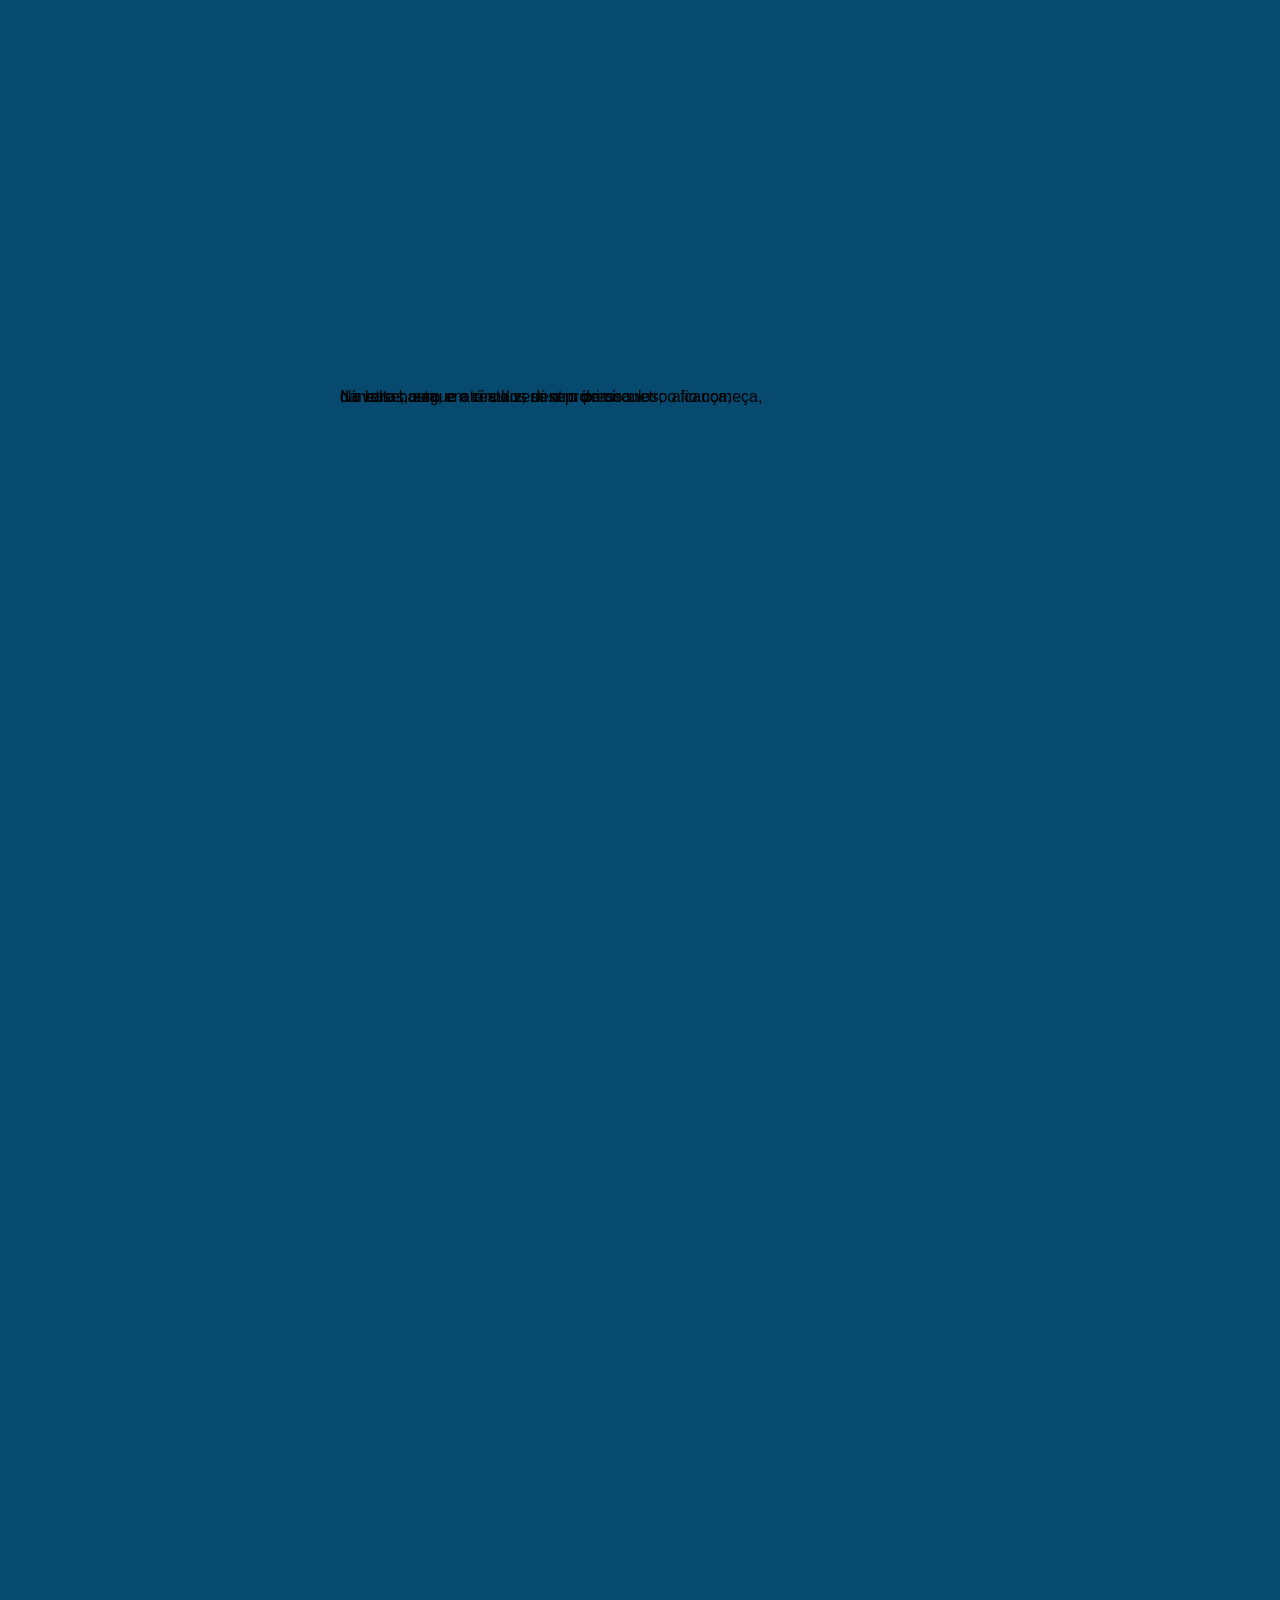
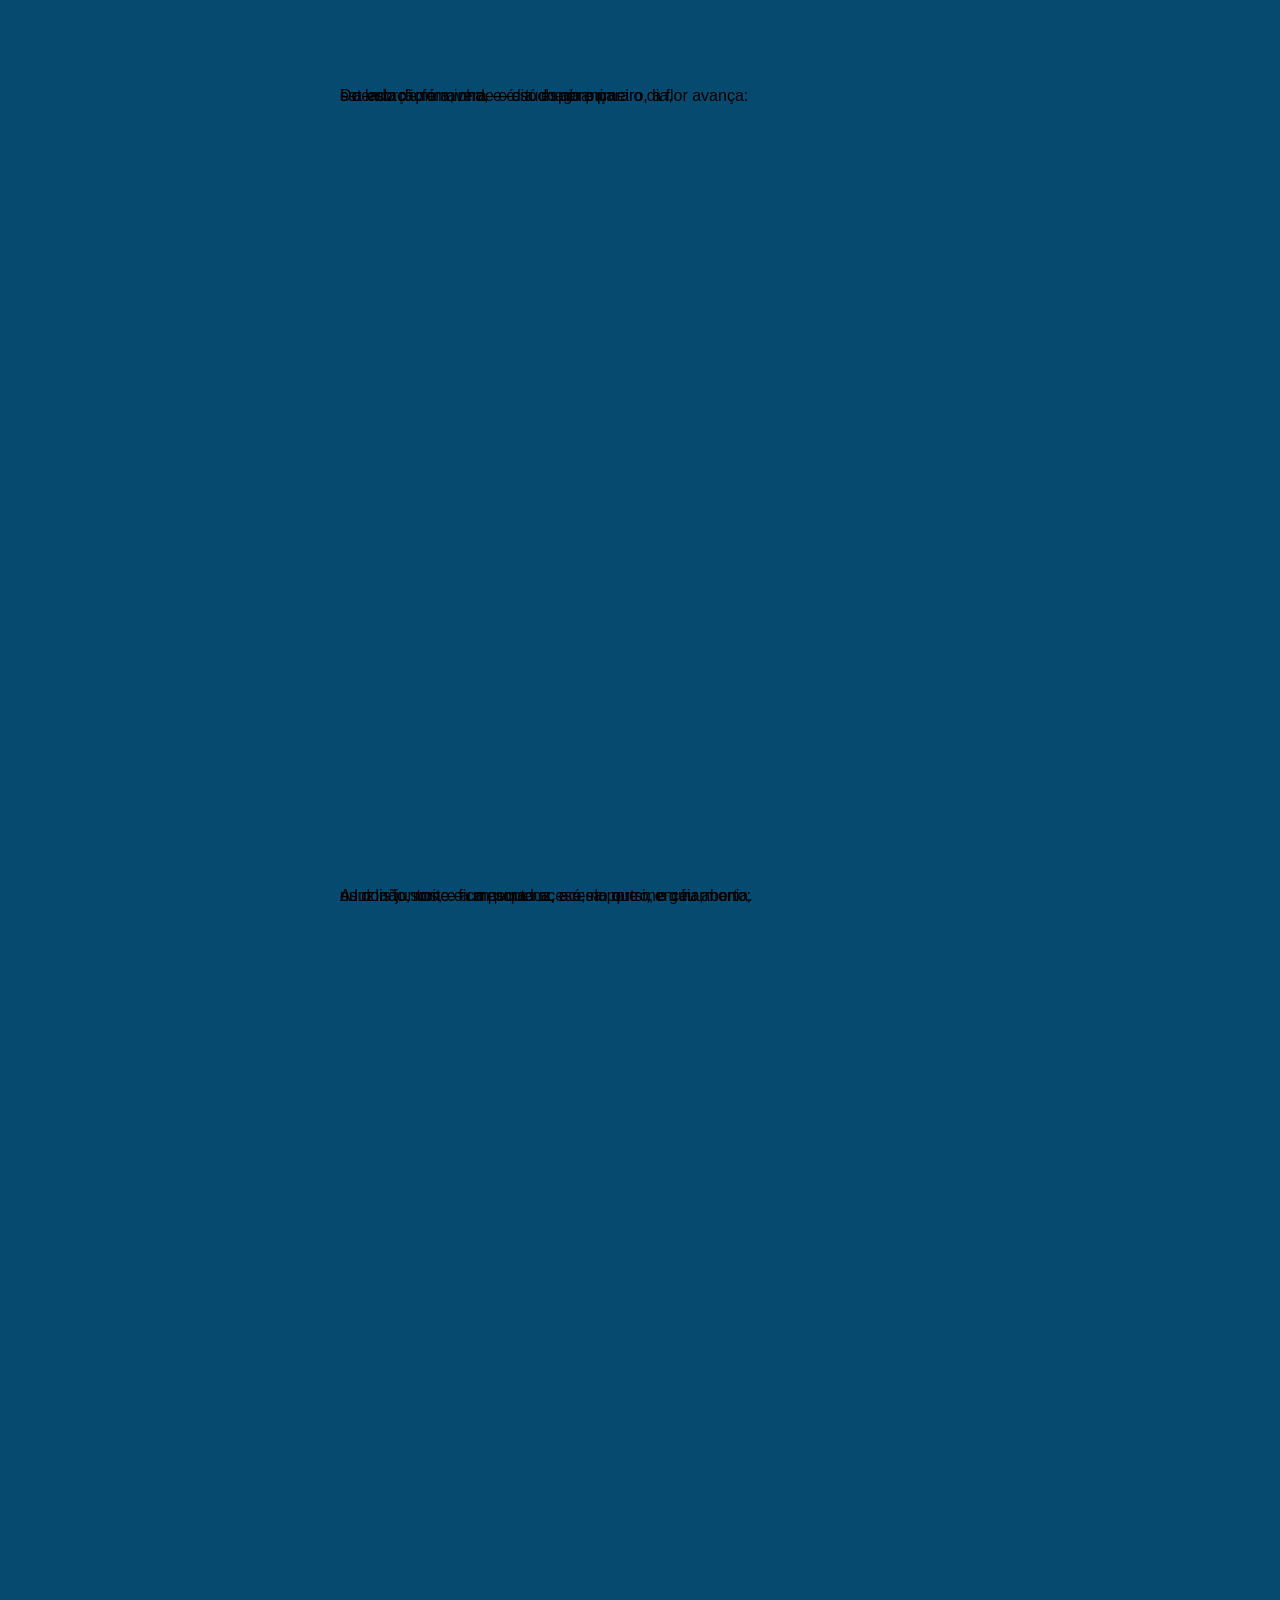
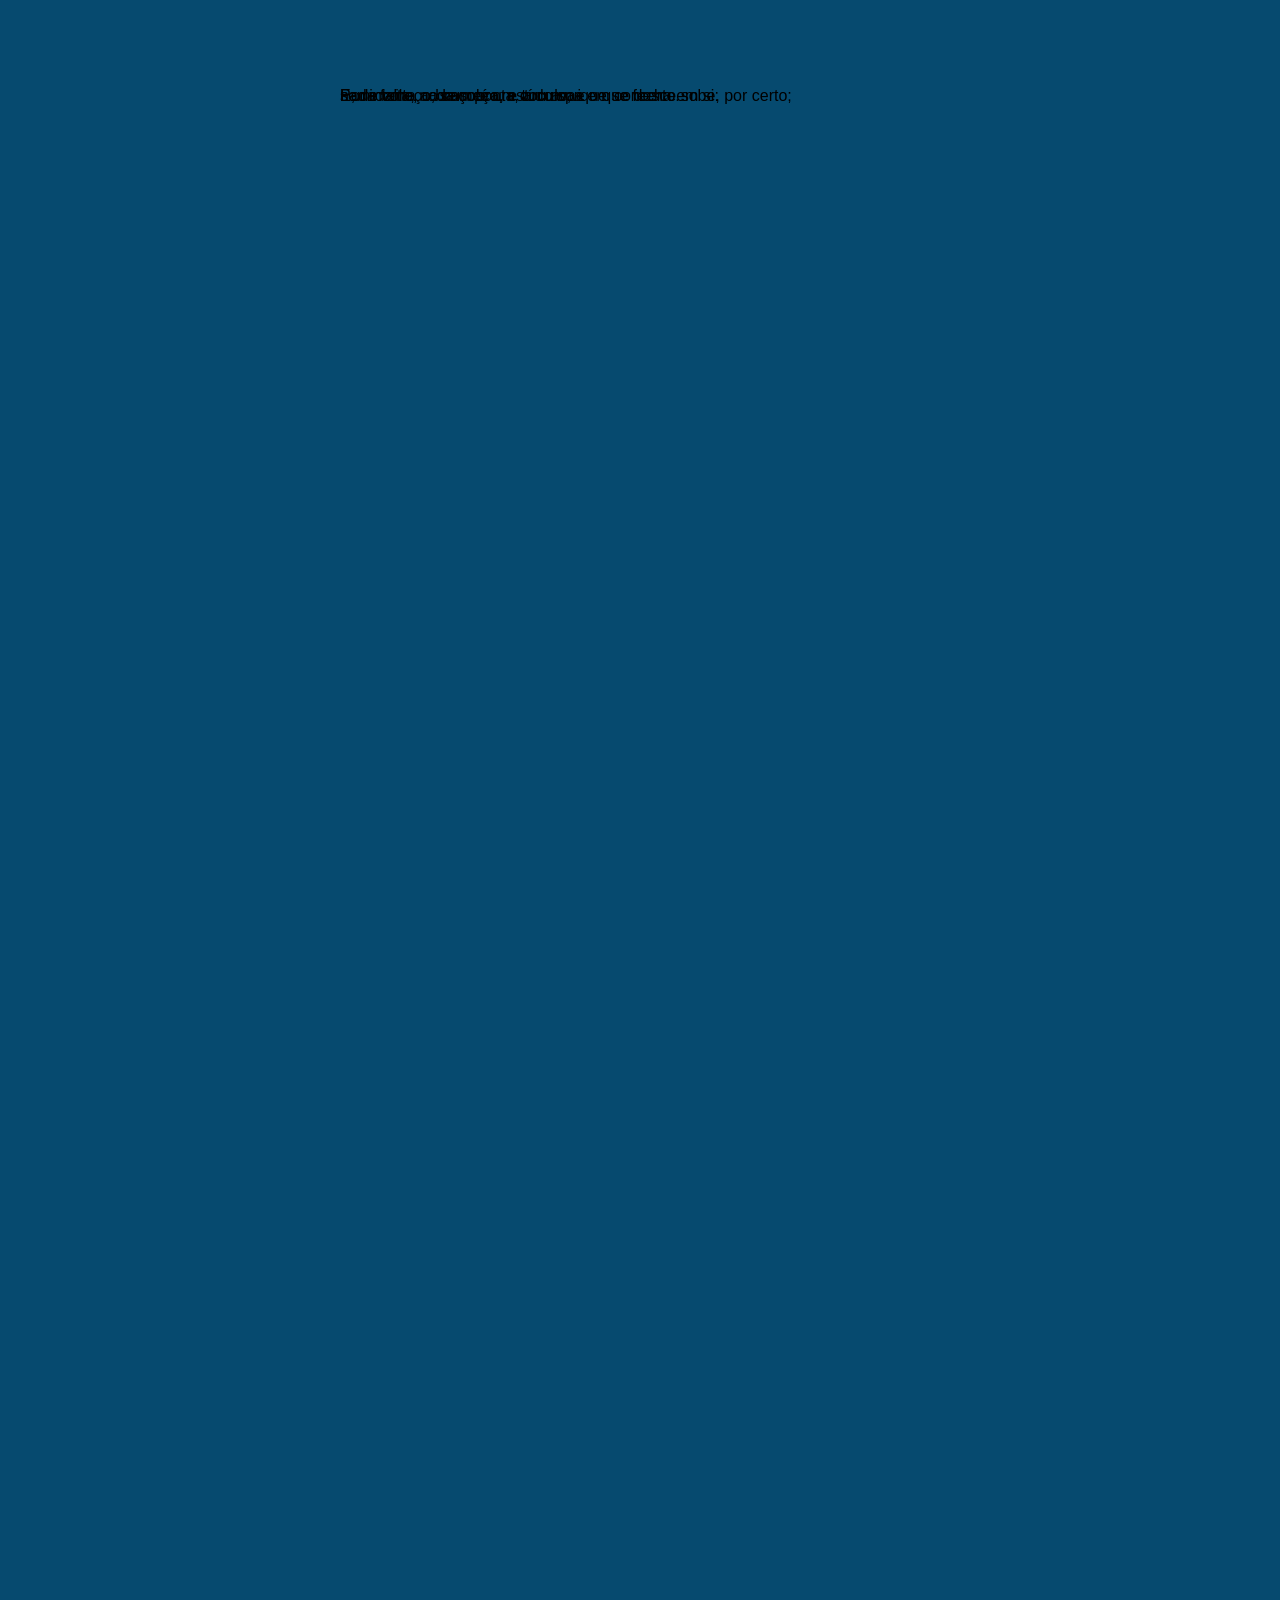
==== commit e0802bd9: "Refactor: implementa Service Worker na raiz, remove ?v= e aplica CSS puro para menu" ====
--- a/galeria.html
+++ b/galeria.html
@@ -14,7 +14,7 @@
   <link rel="preconnect" href="https://fonts.googleapis.com">
   <link rel="preconnect" href="https://fonts.gstatic.com" crossorigin>
   <link href="https://fonts.googleapis.com/css2?family=EB+Garamond:ital,wght@0,400;0,600;1,400&family=Inter&family=Istok+Web&display=swap" rel="stylesheet">
-  <link rel="stylesheet" href="css/style.css?v=5">
+  <link rel="stylesheet" href="css/style.css">
   <title>galeria — follow.white.rabbit</title>
   <meta property="og:type" content="website">
   <meta property="og:site_name" content="follow.white.rabbit">
--- a/css/style.css
+++ b/css/style.css
@@ -22,15 +22,11 @@
 }
 
 @media (min-width: 600px) {
-  :root {
-    --nav-height: 64px;
-  }
+  :root { --nav-height: 64px; }
 }
 
 @media (min-width: 1024px) {
-  :root {
-    --page-padding: 2rem;
-  }
+  :root { --page-padding: 2rem; }
 }
 
 /* ─── RESET ─────────────────────────────────────────────────────────────── */
@@ -54,10 +50,7 @@
   padding-right: env(safe-area-inset-right, 0px);
 }
 
-img {
-  max-width: 100%;
-  display: block;
-}
+img { max-width: 100%; display: block; }
 
 main {
   position: fixed;
@@ -66,7 +59,7 @@
   padding-bottom: calc(var(--nav-height) + env(safe-area-inset-bottom, 0px));
 }
 
-/* ─── NAVEGAÇÃO GLOBAL ─── */
+/* ─── NAV ─── */
 #nav {
   position: fixed;
   bottom: 0;
@@ -79,319 +72,149 @@
   padding: 0 var(--page-padding);
   padding-bottom: env(safe-area-inset-bottom, 0px);
   z-index: 1000;
-  background: #222222; /* Fundo padrão escuro */
+  background: #222222;
 }
 
 .nav-logo {
   display: flex;
   align-items: center;
+  text-decoration: none;
+}
+
+.nav-logo img {
+  width: 24px; /* Tamanho reduzido e clean */
+  height: 24px;
+  border-radius: 50%;
+  filter: grayscale(1) opacity(0.55);
+  transition: filter var(--transition), opacity var(--transition);
+}
+
+.nav-logo:hover img { filter: none; opacity: 1; }
+
+.nav-menu {
+  list-style: none;
+  display: flex;
+  flex-direction: row;
+  align-items: center;
+  gap: 1rem; /* Espaçamento clean */
+}
+
+.nav-item a {
+  display: flex;
+  flex-direction: row; /* Ícone ao lado do texto */
+  align-items: center;
+  gap: 6px;
+  min-width: var(--touch-min);
+  min-height: var(--touch-min);
   justify-content: center;
   text-decoration: none;
-}
-
-.nav-logo img {
-  width: 32px;
-  height: 32px;
-  display: block;
-  border-radius: 50%;
-  filter: grayscale(1) opacity(0.55);
-  transition: filter var(--transition), opacity var(--transition), transform var(--transition);
-}
-
-.nav-logo:hover img,
-.nav-logo:focus-visible img,
-.nav-logo:active img {
-  filter: none;
-  opacity: 1;
-}
-
-.nav-menu {
-  list-style: none;
-  margin: 0;
-  padding: 0;
-  display: flex;
-  flex-direction: row;
-  align-items: center;
-  flex: 1; /* Ocupa o espaço restante ao lado da logo */
-  justify-content: space-evenly; /* Distribui os itens uniformemente */
-  gap: 0.5rem;
-}
-
-.nav-item a {
-  display: flex;
-  flex-direction: column;
-  align-items: center;
-  gap: 4px;
-  min-width: var(--touch-min);
-  min-height: var(--touch-min);
-  text-decoration: none;
-  color: #828282; /* Cor padrão inativa */
-  font-size: 0.75rem;
-  line-height: 1;
-}
-
-.nav-label {
-  font-family: var(--font-nav);
-  font-weight: 400;
-  letter-spacing: 0.04em;
-  white-space: nowrap;
-}
-
-.nav-dot {
-  width: 6px;
-  height: 6px;
-  border-radius: 50%;
-  background: currentColor;
-  opacity: 0.3;
-  transition: opacity 0.2s;
-}
-
-.nav-item[data-page] .nav-dot {
-  opacity: 0.3;
-}
-
-/* ─── ESTADO ATIVO (VIA CSS ATRIBUTE SELECTOR - SEM JS) ─── */
-/* Aplica o verde se o data-page do body bater com o data-page do item */
-body[data-page="video"] .nav-item[data-page="video"] .nav-label,
-body[data-page="galeria"] .nav-item[data-page="galeria"] .nav-label,
-body[data-page="poema"] .nav-item[data-page="poema"] .nav-label {
-  color: var(--c-galeria-accent) !important;
+  color: #828282;
+  font-size: 0.85rem;
+  transition: color 0.2s;
+}
+
+.nav-label { font-family: var(--font-nav); letter-spacing: 0.04em; white-space: nowrap; }
+.nav-dot { width: 6px; height: 6px; border-radius: 50%; background: currentColor; opacity: 0.3; }
+
+/* ESTADO ATIVO VIA CSS PURO (Sem JS e sem !important) */
+body[data-page="video"] .nav-item[data-page="video"] a,
+body[data-page="galeria"] .nav-item[data-page="galeria"] a,
+body[data-page="poema"] .nav-item[data-page="poema"] a {
+  color: var(--c-galeria-accent);
   font-weight: 600;
 }
 
 body[data-page="video"] .nav-item[data-page="video"] .nav-dot,
 body[data-page="galeria"] .nav-item[data-page="galeria"] .nav-dot,
 body[data-page="poema"] .nav-item[data-page="poema"] .nav-dot {
-  background-color: var(--c-galeria-accent) !important;
-  opacity: 1 !important;
-}
-
-@media (min-width: 600px) {
-  .nav-item a {
-    flex-direction: row;
-    gap: 8px;
-    font-size: 0.875rem;
-  }
-}
-
-.sr-only {
-  position: absolute;
-  width: 1px;
-  height: 1px;
-  padding: 0;
-  margin: -1px;
-  overflow: hidden;
-  clip: rect(0 0 0 0);
-  clip-path: inset(50%);
-  white-space: nowrap;
-  border: 0;
-}
-
-:focus-visible {
-  outline: 2px solid var(--c-galeria-accent);
-  outline-offset: 2px;
-}
-
-/* Proteção contra menus duplicados no HTML */
-nav:not(#nav) {
-  display: none !important;
-}
+  opacity: 1;
+}
+
+:focus-visible { outline: 2px solid var(--c-galeria-accent); outline-offset: 2px; }
 
 /* ─── HOME ───────────────────────────────────────────────────────────────── */
-body[data-page="index"] {
-  background: var(--c-bg-light);
-}
-
-body[data-page="index"] #nav {
-  background: #D9D9D9;
-}
-
-body[data-page="index"] main {
-  display: flex;
-  align-items: center;
-  justify-content: center;
-  background: var(--c-bg-light);
-}
+body[data-page="index"] { background: var(--c-bg-light); }
+body[data-page="index"] #nav { background: #D9D9D9; }
+body[data-page="index"] main { display: flex; align-items: center; justify-content: center; }
 
 .home-watermark {
   position: absolute;
   font-family: var(--font-ui);
   font-size: clamp(120px, 30vw, 260px);
-  line-height: 1;
   color: var(--c-watermark);
   user-select: none;
   pointer-events: none;
   z-index: 0;
 }
 
-.home-title-wrap {
-  position: relative;
-  z-index: 1;
-  margin: 0;
-  font: inherit;
-}
-
+.home-title-wrap { position: relative; z-index: 1; margin: 0; }
 .home-title {
   display: inline-block;
   font-family: var(--font-ui);
   font-size: var(--title-size);
   color: var(--c-title);
-  text-align: center;
   text-decoration: none;
-  z-index: 1;
 }
 
 /* ─── VIDEO ──────────────────────────────────────────────────────────────── */
-body[data-page="video"] {
-  background: #000000;
-}
-
-body[data-page="video"] main {
-  background: #000000;
-  padding: 0;
-  overflow: hidden;
-}
-
-.video-wrapper {
-  position: absolute;
-  inset: 0;
-  background: #000000;
-  overflow: hidden;
-}
-
+body[data-page="video"], body[data-page="video"] main { background: #000000; }
+body[data-page="video"] main { padding: 0; }
+.video-wrapper { position: absolute; inset: 0; overflow: hidden; }
 .video-wrapper iframe {
   position: absolute;
-  top: 50%;
-  left: 50%;
+  top: 50%; left: 50%;
   transform: translate(-50%, -50%);
   border: 0;
-  background: #000000;
 }
 
 /* ─── GALERIA ────────────────────────────────────────────────────────────── */
-body[data-page="galeria"] {
-  background: #064A6F;
-  height: auto;
-  min-height: 100dvh;
-  overflow-x: hidden;
-  overflow-y: auto;
-}
-
+body[data-page="galeria"] { background: #064A6F; min-height: 100dvh; overflow-y: auto; }
 body[data-page="galeria"] main {
   position: static;
-  inset: auto;
-  height: auto;
-  min-height: 0;
   background: #064A6F;
-  overflow: visible;
   padding: 0;
 }
 
 .gallery {
   display: flex;
   flex-direction: column;
-  gap: 0;
   padding-bottom: calc(var(--nav-height) + env(safe-area-inset-bottom, 0px));
   width: 100%;
   max-width: 600px;
   margin: 0 auto;
 }
-
-.gallery-slide {
-  margin: 0;
-  padding: 0;
-  width: 100%;
-  line-height: 0;
-}
-
-.gallery-slide--wide .gallery-img {
-  object-fit: contain;
-  background: #000000;
-}
-
-.gallery-img {
-  width: 100%;
-  height: auto;
-  display: block;
-  object-fit: cover;
-  -webkit-user-drag: none;
-  user-select: none;
-  -webkit-user-select: none;
-}
-
-@media (min-width: 600px) {
-  .gallery {
-    max-width: 480px;
-  }
-}
-
-body[data-page="galeria"] .gallery-text {
-  position: absolute;
-  width: 1px;
-  height: 1px;
-  padding: 0;
-  margin: -1px;
-  overflow: hidden;
-  clip: rect(0 0 0 0);
-  clip-path: inset(50%);
-  white-space: nowrap;
-  border: 0;
-}
-
-.gallery-text p {
-  margin: 0;
-}
+.gallery-slide { width: 100%; line-height: 0; }
+.gallery-img { width: 100%; height: auto; object-fit: cover; user-select: none; }
 
 /* ─── POEMA ──────────────────────────────────────────────────────────────── */
-body[data-page="poema"] {
-  background: #333333;
-}
-
-body[data-page="poema"] main {
-  bottom: 0;
-  padding-bottom: 0;
-}
+body[data-page="poema"] { background: #333333; }
+body[data-page="poema"] main { bottom: 0; padding-bottom: 0; }
 
 .poem-scroll {
-  width: 100%;
-  height: 100vh;
-  min-height: 100vh;
-  height: 100dvh;
-  min-height: 100dvh;
+  width: 100%; height: 100dvh;
   overflow-y: scroll;
   -webkit-overflow-scrolling: touch;
-  touch-action: pan-y;
-  overscroll-behavior-y: contain;
   scrollbar-width: none;
 }
-
-.poem-scroll::-webkit-scrollbar {
-  display: none;
-}
+.poem-scroll::-webkit-scrollbar { display: none; }
 
 .poem-inner {
   display: flex;
   flex-direction: column;
   align-items: center;
-  padding: 40vh clamp(1rem, 5vw, 3rem) 4rem;
-  padding-top: 40dvh;
-  gap: clamp(2rem, 6vh, 5rem);
+  padding: 40dvh 1rem 6rem; /* Padding ajustado */
+  gap: 2.5rem; /* Vazios reduzidos */
 }
 
 .strophe {
   font-family: var(--font-poem);
   text-align: center;
   color: var(--c-poem-far);
-  font-size: 7px;
-  line-height: 1.55;
+  font-size: 16px; /* O JS ajusta isso */
+  line-height: 1.6;
   max-width: min(560px, calc(100vw - 2rem));
   white-space: pre-wrap;
   transition: font-size 0.2s ease, color 0.2s ease;
-  will-change: font-size, color;
-}
-
-.poem-inner > .strophe:last-of-type {
-  background: #333333;
 }
 
 .poem-finale {
@@ -400,73 +223,26 @@
   align-items: center;
   width: 100vw;
   margin-inline: calc(50% - 50vw);
-  padding: clamp(2rem, 8vh, 6rem) 1rem;
-  gap: clamp(2rem, 6vh, 5rem);
-  padding-bottom: calc(var(--nav-height) + env(safe-area-inset-bottom, 0px) + 2rem);
-  background: transparent;
-}
-
-.finale-media {
-  display: flex;
-  flex-direction: row;
-  width: 100%;
-  background: #0E2D3A;
-}
-
-.finale-media img {
-  flex: 1 1 50%;
-  width: 50%;
-  height: 70dvh;
-  object-fit: contain;
-  display: block;
-}
+  padding: 4rem 1rem;
+  padding-bottom: calc(var(--nav-height) + 2rem);
+  gap: 3rem;
+}
+
+.finale-media { display: flex; flex-direction: row; width: 100%; background: #0E2D3A; }
+.finale-media img { flex: 1 1 50%; width: 50%; height: 60dvh; object-fit: contain; }
 
 .share-btn {
-  min-width: var(--touch-min);
   min-height: var(--touch-min);
   padding: 0.75rem 1.25rem;
   border: 1px solid var(--c-poem-far);
   border-radius: 999px;
   background: transparent;
   color: var(--c-poem-hero);
-  font: inherit;
   cursor: pointer;
-  margin-top: clamp(3rem, 12vh, 8rem);
-  margin-bottom: calc(env(safe-area-inset-bottom, 0px) + 10px);
   opacity: 0;
   transform: translateY(8px);
   transition: opacity 0.25s ease, transform 0.25s ease;
 }
 
-.share-btn.is-revealed,
-.share-btn:focus-visible {
-  opacity: 1;
-  transform: translateY(0);
-}
-
-@media (orientation: portrait) {
-  .finale-media {
-    flex-direction: column;
-  }
-
-  .finale-media img {
-    width: 100%;
-    height: 60dvh;
-  }
-}
-
-.share-btn:hover,
-.share-btn:focus-visible {
-  background: var(--c-galeria-accent);
-  border-color: var(--c-galeria-accent);
-  color: var(--c-title);
-}
-
-@media (prefers-reduced-motion: reduce) {
-  *, *::before, *::after {
-    transition-duration: 0.01ms !important;
-    animation-duration: 0.01ms !important;
-    animation-iteration-count: 1 !important;
-    scroll-behavior: auto !important;
-  }
-}+.share-btn.is-revealed { opacity: 1; transform: translateY(0); }
+.share-btn:hover { background: var(--c-galeria-accent); color: #18191A; border-color: var(--c-galeria-accent); }
